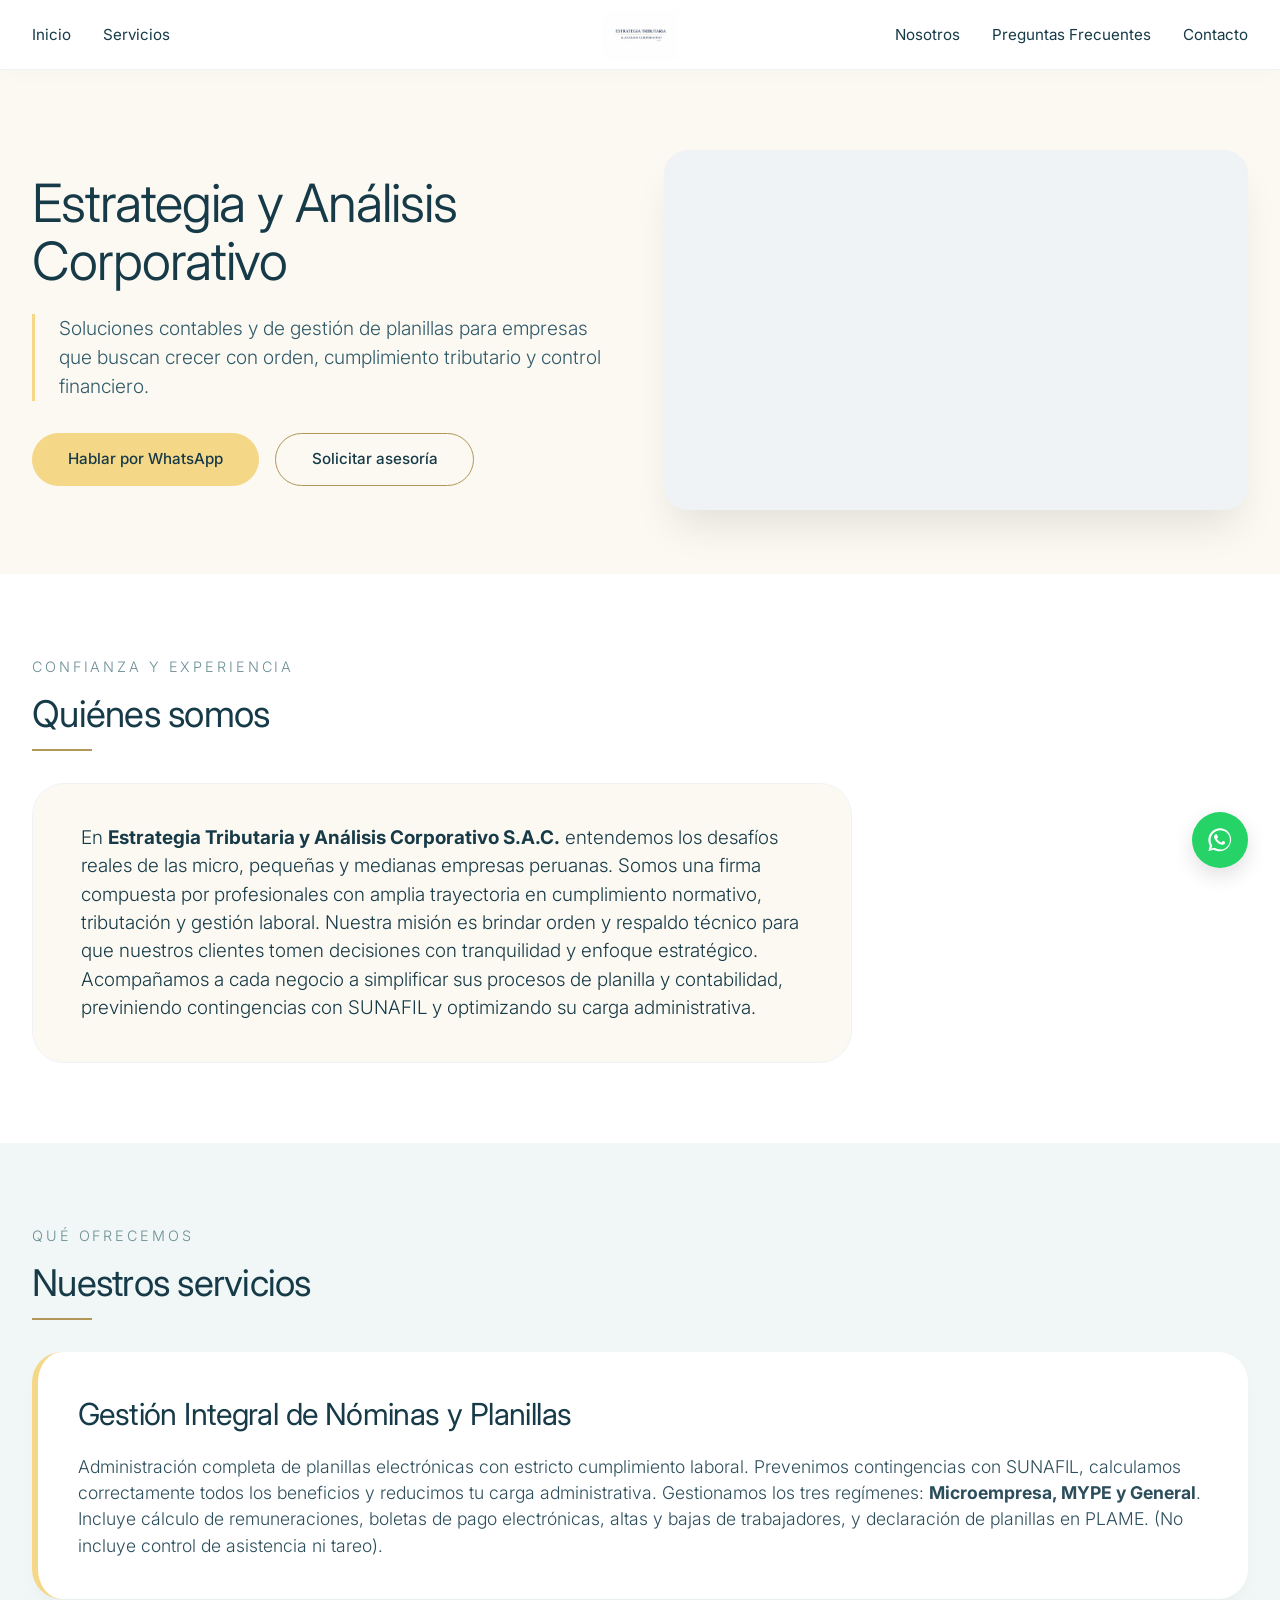
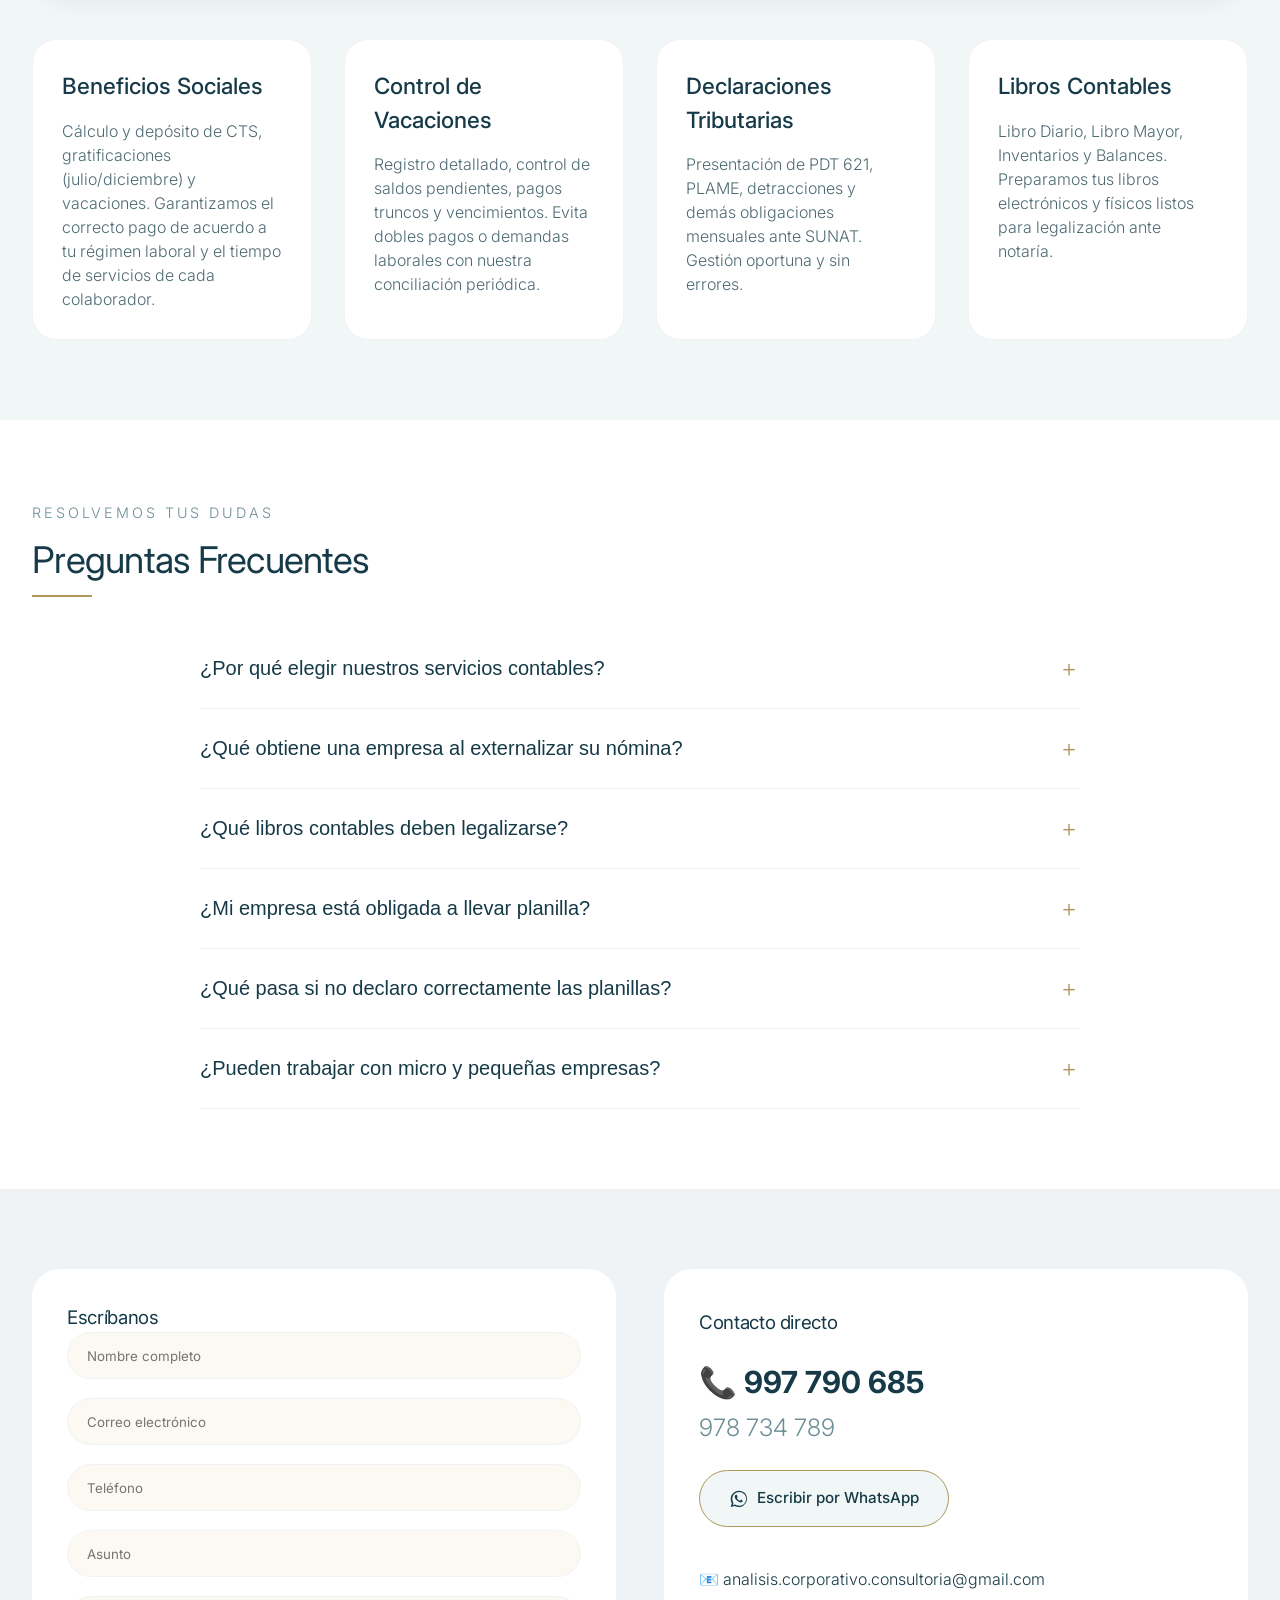
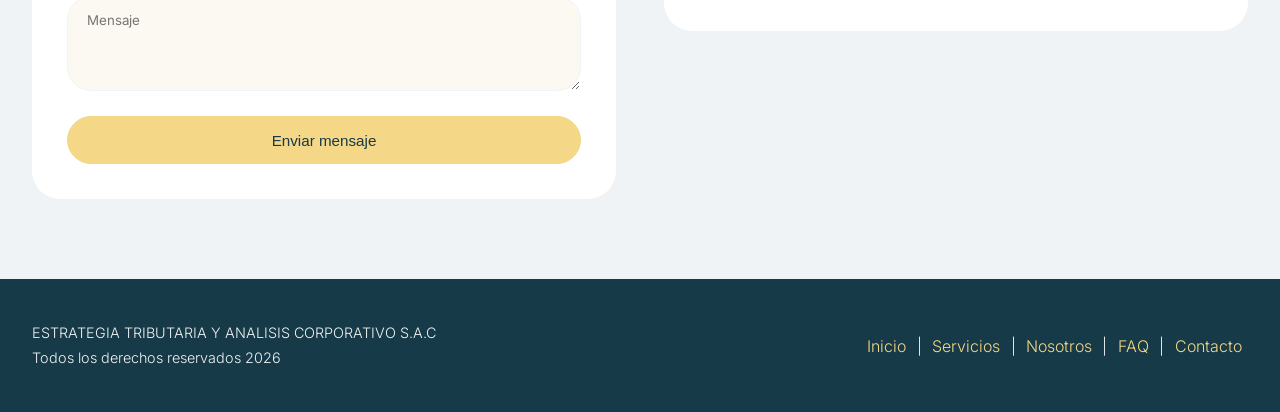
==== index.html @ e4a808f4 "Add files via upload" ====
<!DOCTYPE html>
<html lang="es">
<head>
  <meta charset="UTF-8">
  <meta name="viewport" content="width=device-width, initial-scale=1.0">
  <!-- SEO básico -->
  <title>Estrategia y Análisis Corporativo · Planillas & Asesoría contable</title>
  <meta name="description" content="Gestión de nóminas, planillas y cumplimiento tributario para micro, pequeñas y medianas empresas en Perú. Confianza y orden con respaldo técnico.">
  <meta name="keywords" content="planillas Perú, gestión de nóminas, externalización de planillas, contabilidad para mype, PLAME, SUNAFIL, asesoría tributaria">
  <!-- Fuente limpia y profesional -->
  <link rel="preconnect" href="https://fonts.googleapis.com">
  <link rel="preconnect" href="https://fonts.gstatic.com" crossorigin>
  <link href="https://fonts.googleapis.com/css2?family=Inter:opsz,wght@14..32,300..600&display=swap" rel="stylesheet">
  <!-- Estilos principales -->
  <link rel="stylesheet" href="css/styles.css">
  <!-- Favicon (generado por IA conceptual, se puede reemplazar) -->
  <link rel="icon" type="image/png" href="favicon.ico">
</head>
<body>
  <!-- BARRA STICKY con logo centrado -->
  <header class="site-header">
    <div class="container header-grid">
      <!-- izquierda: Inicio + Servicios -->
      <nav class="nav-left" aria-label="Navegación izquierda">
        <ul>
          <li><a href="#inicio" class="nav-link">Inicio</a></li>
          <li><a href="#servicios" class="nav-link">Servicios</a></li>
        </ul>
      </nav>

      <!-- LOGO centrado (enlace a inicio) -->
      <div class="logo-center">
        <a href="#inicio"><img src="assets/logo.png" alt="Estrategia y Análisis Corporativo" width="140" height="50"></a>
      </div>

      <!-- derecha: Nosotros + Preguntas + Contacto -->
      <nav class="nav-right" aria-label="Navegación derecha">
        <ul>
          <li><a href="#nosotros" class="nav-link">Nosotros</a></li>
          <li><a href="#faq" class="nav-link">Preguntas Frecuentes</a></li>
          <li><a href="#contacto" class="nav-link">Contacto</a></li>
        </ul>
      </nav>
    </div>
  </header>

  <!-- WHATSAPP FLOTANTE (inferior derecha) -->
  <a href="https://wa.me/+51997790685" class="whatsapp-float" target="_blank" rel="noopener noreferrer" aria-label="WhatsApp">
    <img src="data:image/svg+xml,%3Csvg xmlns='http://www.w3.org/2000/svg' width='28' height='28' viewBox='0 0 24 24' fill='%23ffffff'%3E%3Cpath d='M19.077 4.928C17.191 3.041 14.683 2 12.006 2c-5.5 0-9.97 4.47-9.976 9.97-.002 1.75.457 3.465 1.328 5.004L2.03 21.5l4.632-1.144c1.5.84 3.187 1.28 4.92 1.282h.004c5.5 0 9.97-4.47 9.976-9.97.002-2.66-1.03-5.166-2.917-7.05zM12.006 19.9h-.003c-1.5 0-2.97-.4-4.25-1.15l-.305-.184-2.816.697.748-2.624-.184-.31c-.81-1.33-1.237-2.86-1.235-4.42.004-4.57 3.72-8.28 8.294-8.28 2.214 0 4.296.86 5.86 2.42 1.56 1.56 2.42 3.64 2.418 5.85-.004 4.57-3.72 8.28-8.287 8.28zm4.545-6.197c-.25-.125-1.48-.73-1.71-.814-.228-.084-.394-.125-.56.125-.166.25-.646.814-.79.98-.146.167-.29.188-.54.063-.25-.125-1.054-.39-2.007-1.24-.742-.66-1.242-1.48-1.388-1.73-.146-.25-.016-.385.11-.51.112-.112.25-.292.375-.438.125-.146.167-.25.25-.417.083-.167.042-.313-.02-.438-.063-.125-.56-1.35-.77-1.85-.202-.48-.408-.41-.56-.42-.145-.01-.313-.01-.48-.01-.167 0-.438.063-.667.313-.23.25-.875.855-.875 2.085 0 1.23.896 2.418 1.022 2.585.125.167 1.76 2.68 4.257 3.68 1.5.6 2.09.48 2.47.4.42-.08 1.29-.52 1.47-1.02.18-.5.18-.93.125-1.02-.056-.09-.23-.145-.48-.27z'/%3E%3C/svg%3E" alt="WhatsApp">
  </a>

  <main>
    <!-- HERO / INICIO -->
    <section id="inicio" class="hero">
      <div class="container hero-grid">
        <div class="hero-content">
          <h1>Estrategia y Análisis Corporativo</h1>
          <p class="hero-subtitle">Soluciones contables y de gestión de planillas para empresas que buscan crecer con orden, cumplimiento tributario y control financiero.</p>
          <div class="hero-buttons">
            <a href="https://wa.me/+51997790685" class="btn btn-primary" target="_blank">Hablar por WhatsApp</a>
            <a href="#contacto" class="btn btn-outline">Solicitar asesoría</a>
          </div>
        </div>
        <div class="hero-image">
          <!-- imagen de fondo elegante vía CSS; alternativa imagen decorativa -->
          <div class="hero-bg-placeholder"></div>
        </div>
      </div>
    </section>

    <!-- QUIÉNES SOMOS (nosotros) -->
    <section id="nosotros" class="about">
      <div class="container">
        <span class="section-subtitle">Confianza y experiencia</span>
        <h2>Quiénes somos</h2>
        <div class="about-text">
          <p>En <strong>Estrategia Tributaria y Análisis Corporativo S.A.C.</strong> entendemos los desafíos reales de las micro, pequeñas y medianas empresas peruanas. Somos una firma compuesta por profesionales con amplia trayectoria en cumplimiento normativo, tributación y gestión laboral. Nuestra misión es brindar orden y respaldo técnico para que nuestros clientes tomen decisiones con tranquilidad y enfoque estratégico. Acompañamos a cada negocio a simplificar sus procesos de planilla y contabilidad, previniendo contingencias con SUNAFIL y optimizando su carga administrativa.</p>
        </div>
      </div>
    </section>

    <!-- SERVICIOS (énfasis en nóminas) -->
    <section id="servicios" class="services">
      <div class="container">
        <span class="section-subtitle">Qué ofrecemos</span>
        <h2>Nuestros servicios</h2>

        <!-- SERVICIO DESTACADO: GESTIÓN DE NÓMINAS (más espacio) -->
        <div class="service-featured">
          <h3>Gestión Integral de Nóminas y Planillas</h3>
          <p>Administración completa de planillas electrónicas con estricto cumplimiento laboral. Prevenimos contingencias con SUNAFIL, calculamos correctamente todos los beneficios y reducimos tu carga administrativa. Gestionamos los tres regímenes: <strong>Microempresa, MYPE y General</strong>. Incluye cálculo de remuneraciones, boletas de pago electrónicas, altas y bajas de trabajadores, y declaración de planillas en PLAME. (No incluye control de asistencia ni tareo).</p>
        </div>

        <!-- Tarjetas de servicios secundarios -->
        <div class="service-grid">
          <!-- Beneficios Sociales -->
          <div class="service-card">
            <h4>Beneficios Sociales</h4>
            <p>Cálculo y depósito de CTS, gratificaciones (julio/diciembre) y vacaciones. Garantizamos el correcto pago de acuerdo a tu régimen laboral y el tiempo de servicios de cada colaborador.</p>
          </div>
          <!-- Control de Vacaciones -->
          <div class="service-card">
            <h4>Control de Vacaciones</h4>
            <p>Registro detallado, control de saldos pendientes, pagos truncos y vencimientos. Evita dobles pagos o demandas laborales con nuestra conciliación periódica.</p>
          </div>
          <!-- Declaraciones Tributarias -->
          <div class="service-card">
            <h4>Declaraciones Tributarias</h4>
            <p>Presentación de PDT 621, PLAME, detracciones y demás obligaciones mensuales ante SUNAT. Gestión oportuna y sin errores.</p>
          </div>
          <!-- Libros Contables -->
          <div class="service-card">
            <h4>Libros Contables</h4>
            <p>Libro Diario, Libro Mayor, Inventarios y Balances. Preparamos tus libros electrónicos y físicos listos para legalización ante notaría.</p>
          </div>
        </div>
      </div>
    </section>

    <!-- PREGUNTAS FRECUENTES (acordeón) -->
    <section id="faq" class="faq">
      <div class="container">
        <span class="section-subtitle">Resolvemos tus dudas</span>
        <h2>Preguntas Frecuentes</h2>
        <div class="accordion">
          <!-- item 1 -->
          <div class="accordion-item">
            <button class="accordion-header">¿Por qué elegir nuestros servicios contables?</button>
            <div class="accordion-content"><p>Porque ofrecemos más que números: brindamos orden, prevención de riesgos y acompañamiento personalizado. Nuestra experiencia en régimen mype y general nos permite anticiparnos a contingencias con SUNAT y SUNAFIL.</p></div>
          </div>
          <!-- item 2 -->
          <div class="accordion-item">
            <button class="accordion-header">¿Qué obtiene una empresa al externalizar su nómina?</button>
            <div class="accordion-content"><p>Ahorro de tiempo, reducción de errores y tranquilidad laboral. Nos encargamos de los cálculos, las altas/bajas y las declaraciones, mientras tú te concentras en hacer crecer tu negocio.</p></div>
          </div>
          <!-- item 3 -->
          <div class="accordion-item">
            <button class="accordion-header">¿Qué libros contables deben legalizarse?</button>
            <div class="accordion-content"><p>Depende del régimen. En términos generales, el Libro Diario, Libro Mayor, Inventarios y Balances deben ser legalados. Nosotros asesoramos tu caso concreto y preparamos todo para la legalización.</p></div>
          </div>
          <!-- item 4 -->
          <div class="accordion-item">
            <button class="accordion-header">¿Mi empresa está obligada a llevar planilla?</button>
            <div class="accordion-content"><p>Sí, si cuentas con uno o más trabajadores en relación de dependencia. Incluso los microempresarios deben registrar a su personal en planilla electrónica (Régimen Microempresa).</p></div>
          </div>
          <!-- item 5 -->
          <div class="accordion-item">
            <button class="accordion-header">¿Qué pasa si no declaro correctamente las planillas?</button>
            <div class="accordion-content"><p>Podrías enfrentar multas de SUNAFIL, intereses moratorios y demandas laborales. Una declaración incorrecta también afecta el crédito fiscal. Nosotros aseguramos el cumplimiento exacto.</p></div>
          </div>
          <!-- item 6 -->
          <div class="accordion-item">
            <button class="accordion-header">¿Pueden trabajar con micro y pequeñas empresas?</button>
            <div class="accordion-content"><p>Por supuesto, es nuestro principal foco. Ayudamos a mypes a formalizarse sin perder tiempo, adaptando los procesos a su tamaño y presupuesto.</p></div>
          </div>
        </div>
      </div>
    </section>

    <!-- CONTACTO 2 columnas -->
    <section id="contacto" class="contact">
      <div class="container contact-grid">
        <!-- columna izquierda: formulario -->
        <div class="contact-form">
          <h3>Escríbanos</h3>
          <form action="#" method="post" id="contactForm">
            <input type="text" placeholder="Nombre completo" required>
            <input type="email" placeholder="Correo electrónico" required>
            <input type="tel" placeholder="Teléfono">
            <input type="text" placeholder="Asunto">
            <textarea rows="4" placeholder="Mensaje"></textarea>
            <button type="submit" class="btn btn-primary btn-block">Enviar mensaje</button>
          </form>
        </div>

        <!-- columna derecha: teléfonos + whatsapp -->
        <div class="contact-info">
          <h3>Contacto directo</h3>
          <p class="phone-line"><strong>📞 997 790 685</strong> <br> <span class="phone-small">978 734 789</span></p>
          <a href="https://wa.me/+51997790685" class="btn btn-whatsapp-large" target="_blank">
            <img src="data:image/svg+xml,%3Csvg xmlns='http://www.w3.org/2000/svg' width='20' height='20' viewBox='0 0 24 24' fill='%23163a47'%3E%3Cpath d='M19.077 4.928C17.191 3.041 14.683 2 12.006 2c-5.5 0-9.97 4.47-9.976 9.97-.002 1.75.457 3.465 1.328 5.004L2.03 21.5l4.632-1.144c1.5.84 3.187 1.28 4.92 1.282h.004c5.5 0 9.97-4.47 9.976-9.97.002-2.66-1.03-5.166-2.917-7.05zM12.006 19.9h-.003c-1.5 0-2.97-.4-4.25-1.15l-.305-.184-2.816.697.748-2.624-.184-.31c-.81-1.33-1.237-2.86-1.235-4.42.004-4.57 3.72-8.28 8.294-8.28 2.214 0 4.296.86 5.86 2.42 1.56 1.56 2.42 3.64 2.418 5.85-.004 4.57-3.72 8.28-8.287 8.28zm4.545-6.197c-.25-.125-1.48-.73-1.71-.814-.228-.084-.394-.125-.56.125-.166.25-.646.814-.79.98-.146.167-.29.188-.54.063-.25-.125-1.054-.39-2.007-1.24-.742-.66-1.242-1.48-1.388-1.73-.146-.25-.016-.385.11-.51.112-.112.25-.292.375-.438.125-.146.167-.25.25-.417.083-.167.042-.313-.02-.438-.063-.125-.56-1.35-.77-1.85-.202-.48-.408-.41-.56-.42-.145-.01-.313-.01-.48-.01-.167 0-.438.063-.667.313-.23.25-.875.855-.875 2.085 0 1.23.896 2.418 1.022 2.585.125.167 1.76 2.68 4.257 3.68 1.5.6 2.09.48 2.47.4.42-.08 1.29-.52 1.47-1.02.18-.5.18-.93.125-1.02-.056-.09-.23-.145-.48-.27z'/%3E%3C/svg%3E" alt="logo whatsapp">  Escribir por WhatsApp
          </a>
          <p class="mail-contact">📧 analisis.corporativo.consultoria@gmail.com</p>
        </div>
      </div>
    </section>
  </main>

  <!-- PIE DE PÁGINA -->
  <footer class="site-footer">
    <div class="container">
      <div class="footer-main">
        <div class="footer-legal">
          <p>ESTRATEGIA TRIBUTARIA Y ANALISIS CORPORATIVO S.A.C</p>
          <p>Todos los derechos reservados <span id="current-year"></span></p>
        </div>
        <div class="footer-links">
          <a href="#inicio">Inicio</a> | <a href="#servicios">Servicios</a> | <a href="#nosotros">Nosotros</a> | <a href="#faq">FAQ</a> | <a href="#contacto">Contacto</a>
        </div>
      </div>
    </div>
  </footer>

  <!-- JavaScript principal -->
  <script src="js/script.js"></script>
</body>
</html>
---- css/styles.css ----
/* ========== css/styles.css ========== */
* {
  margin: 0;
  padding: 0;
  box-sizing: border-box;
}

html {
  scroll-behavior: smooth;
  font-size: 16px;
}

body {
  font-family: "Inter", sans-serif;
  background-color: #ffffff;
  color: #163a47;
  line-height: 1.5;
  font-weight: 300;
}

/* contenedor */
.container {
  max-width: 1280px;
  margin: 0 auto;
  padding: 0 2rem;
}

/* tipografía */
h1, h2, h3 {
  font-weight: 400;
  letter-spacing: -0.02em;
}

h2 {
  font-size: 2.3rem;
  color: #163a47;
  margin-bottom: 2rem;
  position: relative;
}
h2::after {
  content: "";
  display: block;
  width: 60px;
  height: 2px;
  background: #b1975a;
  margin-top: 0.5rem;
}

.section-subtitle {
  display: inline-block;
  font-size: 0.9rem;
  text-transform: uppercase;
  letter-spacing: 0.2em;
  color: #6d8e96;
  margin-bottom: 0.5rem;
}

/* HEADER STICKY con logo centrado */
.site-header {
  position: sticky;
  top: 0;
  z-index: 100;
  background-color: #ffffff;
  box-shadow: 0 4px 20px rgba(0, 0, 0, 0.02);
  padding: 0.6rem 0;
  border-bottom: 1px solid #f0f3f5;
}

.header-grid {
  display: grid;
  grid-template-columns: 1fr auto 1fr;
  align-items: center;
  gap: 1rem;
}

.nav-left ul, .nav-right ul {
  display: flex;
  list-style: none;
  gap: 2rem;
  align-items: center;
}
.nav-right ul {
  justify-content: flex-end;
}

.nav-link {
  text-decoration: none;
  color: #163a47;
  font-weight: 400;
  font-size: 0.95rem;
  transition: color 0.2s ease, border-bottom 0.2s;
  border-bottom: 1px solid transparent;
  padding-bottom: 4px;
}
.nav-link:hover {
  color: #b1975a;
  border-bottom-color: #f5d788;
}

.logo-center a {
  display: flex;
  justify-content: center;
}
.logo-center img {
  max-height: 50px;
  width: auto;
  object-fit: contain;
}

/* botones flotantes */
.whatsapp-float {
  position: fixed;
  bottom: 2rem;
  right: 2rem;
  background-color: #25D366;
  width: 56px;
  height: 56px;
  border-radius: 50%;
  display: flex;
  align-items: center;
  justify-content: center;
  box-shadow: 0 8px 20px rgba(0, 0, 0, 0.12);
  transition: transform 0.2s, background 0.2s;
  z-index: 99;
}
.whatsapp-float:hover {
  transform: scale(1.08);
  background-color: #20b859;
}

/* botones genéricos */
.btn {
  display: inline-block;
  padding: 0.9rem 2.2rem;
  border-radius: 40px;
  text-decoration: none;
  font-weight: 500;
  font-size: 0.95rem;
  transition: all 0.25s;
  border: 1px solid transparent;
  cursor: pointer;
  background-color: transparent;
  text-align: center;
}
.btn-primary {
  background-color: #f5d788;
  color: #163a47;
  border-color: #f5d788;
}
.btn-primary:hover {
  background-color: #e8d9b9;
  border-color: #b1975a;
  color: #163a47;
  box-shadow: 0 8px 14px rgba(21, 58, 71, 0.08);
}
.btn-outline {
  border: 1px solid #b1975a;
  color: #163a47;
  background-color: transparent;
}
.btn-outline:hover {
  background-color: #fcf9f2;
  border-color: #163a47;
}
.btn-block {
  width: 100%;
}
.btn-whatsapp-large {
  background-color: #f0f7f6;
  border: 1px solid #b1975a;
  color: #163a47;
  display: inline-flex;
  align-items: center;
  justify-content: center;
  gap: 0.5rem;
  font-weight: 500;
  padding: 1rem 1.8rem;
  border-radius: 60px;
  margin: 1rem 0;
}
.btn-whatsapp-large:hover {
  background-color: #e8d9b9;
  border-color: #163a47;
}

/* HERO */
.hero {
  padding: 5rem 0 4rem;
  background: #fcf9f2;
}
.hero-grid {
  display: grid;
  grid-template-columns: 1fr 1fr;
  align-items: center;
  gap: 3rem;
}
.hero h1 {
  font-size: 3.3rem;
  line-height: 1.1;
  font-weight: 350;
  color: #163a47;
  margin-bottom: 1.5rem;
}
.hero-subtitle {
  font-size: 1.2rem;
  color: #2f5a69;
  margin-bottom: 2rem;
  font-weight: 300;
  border-left: 3px solid #f5d788;
  padding-left: 1.5rem;
}
.hero-buttons {
  display: flex;
  gap: 1rem;
  flex-wrap: wrap;
}
.hero-image .hero-bg-placeholder {
  background: #f0f3f5 url('hero-bg.jpg') center/cover no-repeat;
  width: 100%;
  height: 360px;
  border-radius: 24px;
  box-shadow: 0 25px 40px -10px rgba(0,0,0,0.1);
}

/* ABOUT */
.about {
  padding: 5rem 0;
  background: #ffffff;
}
.about-text {
  max-width: 820px;
  background: #fcf9f2;
  padding: 2.5rem 3rem;
  border-radius: 32px;
  font-size: 1.18rem;
  color: #163a47;
  border: 1px solid #f0f3f5;
}

/* SERVICES */
.services {
  background-color: #f0f7f6;
  padding: 5rem 0;
}
.service-featured {
  background: #ffffff;
  padding: 2.5rem;
  border-radius: 30px;
  margin-bottom: 2.5rem;
  border-left: 6px solid #f5d788;
  box-shadow: 0 12px 24px -12px rgba(21,58,71,0.08);
}
.service-featured h3 {
  font-size: 1.9rem;
  color: #163a47;
  margin-bottom: 1rem;
  font-weight: 400;
}
.service-featured p {
  color: #2c4e5c;
  font-size: 1.1rem;
}
.service-grid {
  display: grid;
  grid-template-columns: repeat(auto-fit, minmax(240px, 1fr));
  gap: 2rem;
  margin-top: 2rem;
}
.service-card {
  background: #ffffff;
  padding: 1.8rem;
  border-radius: 24px;
  transition: transform 0.2s, box-shadow 0.2s;
  border: 1px solid #f0f3f5;
}
.service-card:hover {
  transform: translateY(-4px);
  box-shadow: 0 20px 25px -12px rgba(177, 151, 90, 0.15);
}
.service-card h4 {
  color: #163a47;
  margin-bottom: 1rem;
  font-weight: 500;
  font-size: 1.4rem;
}
.service-card p {
  color: #4d6a73;
  font-weight: 300;
}

/* FAQ (acordeón) */
.faq {
  padding: 5rem 0;
  background: #ffffff;
}
.accordion {
  max-width: 880px;
  margin: 2rem auto 0;
}
.accordion-item {
  border-bottom: 1px solid #f0f3f5;
}
.accordion-header {
  width: 100%;
  background: none;
  border: none;
  text-align: left;
  padding: 1.5rem 0;
  font-size: 1.25rem;
  font-weight: 400;
  color: #163a47;
  cursor: pointer;
  display: flex;
  justify-content: space-between;
  align-items: center;
}
.accordion-header::after {
  content: "＋";
  font-size: 1.4rem;
  color: #b1975a;
  transition: transform 0.2s;
}
.accordion-item.active .accordion-header::after {
  content: "−";
}
.accordion-content {
  max-height: 0;
  overflow: hidden;
  transition: max-height 0.3s ease, padding 0.2s;
  background-color: #fcf9f2;
  padding: 0 1.2rem;
  border-radius: 12px;
}
.accordion-item.active .accordion-content {
  max-height: 250px; /* suficiente para párrafos */
  padding: 1rem 1.2rem;
  margin-bottom: 1rem;
}
.accordion-content p {
  color: #163a47;
}

/* CONTACTO 2 columnas */
.contact {
  padding: 5rem 0;
  background: #f0f3f5;
}
.contact-grid {
  display: grid;
  grid-template-columns: 1fr 1fr;
  gap: 3rem;
  align-items: start;
}
.contact-form {
  background: #ffffff;
  padding: 2.2rem;
  border-radius: 28px;
}
.contact-form input,
.contact-form textarea {
  width: 100%;
  padding: 0.9rem 1.2rem;
  margin-bottom: 1.2rem;
  border: 1px solid #f0f3f5;
  border-radius: 60px;
  font-family: inherit;
  background: #fcf9f2;
  transition: 0.15s;
}
.contact-form textarea {
  border-radius: 24px;
  resize: vertical;
}
.contact-form input:focus,
.contact-form textarea:focus {
  outline: none;
  border-color: #b1975a;
  background: #ffffff;
}
.contact-info {
  background: #ffffff;
  padding: 2.5rem 2.2rem;
  border-radius: 28px;
}
.phone-line {
  font-size: 1.9rem;
  font-weight: 300;
  color: #163a47;
  line-height: 1.4;
  margin: 1.5rem 0 0.5rem;
}
.phone-small {
  font-size: 1.5rem;
  color: #6d8e96;
}
.mail-contact {
  font-size: 1rem;
  color: #163a47;
  margin-top: 1.5rem;
  word-break: break-all;
}

/* FOOTER */
.site-footer {
  background: #163a47;
  color: #f0f3f5;
  padding: 2.5rem 0;
}
.footer-main {
  display: flex;
  justify-content: space-between;
  align-items: center;
  flex-wrap: wrap;
}
.footer-legal p {
  margin: 0.2rem 0;
  font-size: 0.9rem;
}
.footer-links a {
  color: #f5d788;
  text-decoration: none;
  margin: 0 0.4rem;
  transition: color 0.2s;
}
.footer-links a:hover {
  color: #ffffff;
}

/* responsive */
@media (max-width: 800px) {
  .header-grid {
    grid-template-columns: 1fr 1fr;
  }
  .logo-center {
    order: -1;
    grid-column: 1 / -1;
    margin-bottom: 0.5rem;
  }
  .nav-left ul, .nav-right ul {
    gap: 1rem;
    justify-content: center;
  }
  .hero-grid {
    grid-template-columns: 1fr;
  }
  .contact-grid {
    grid-template-columns: 1fr;
  }
  .footer-main {
    flex-direction: column;
    gap: 1rem;
    text-align: center;
  }
}
@media (max-width: 480px) {
  h2 { font-size: 2rem; }
  .hero h1 { font-size: 2.5rem; }
}
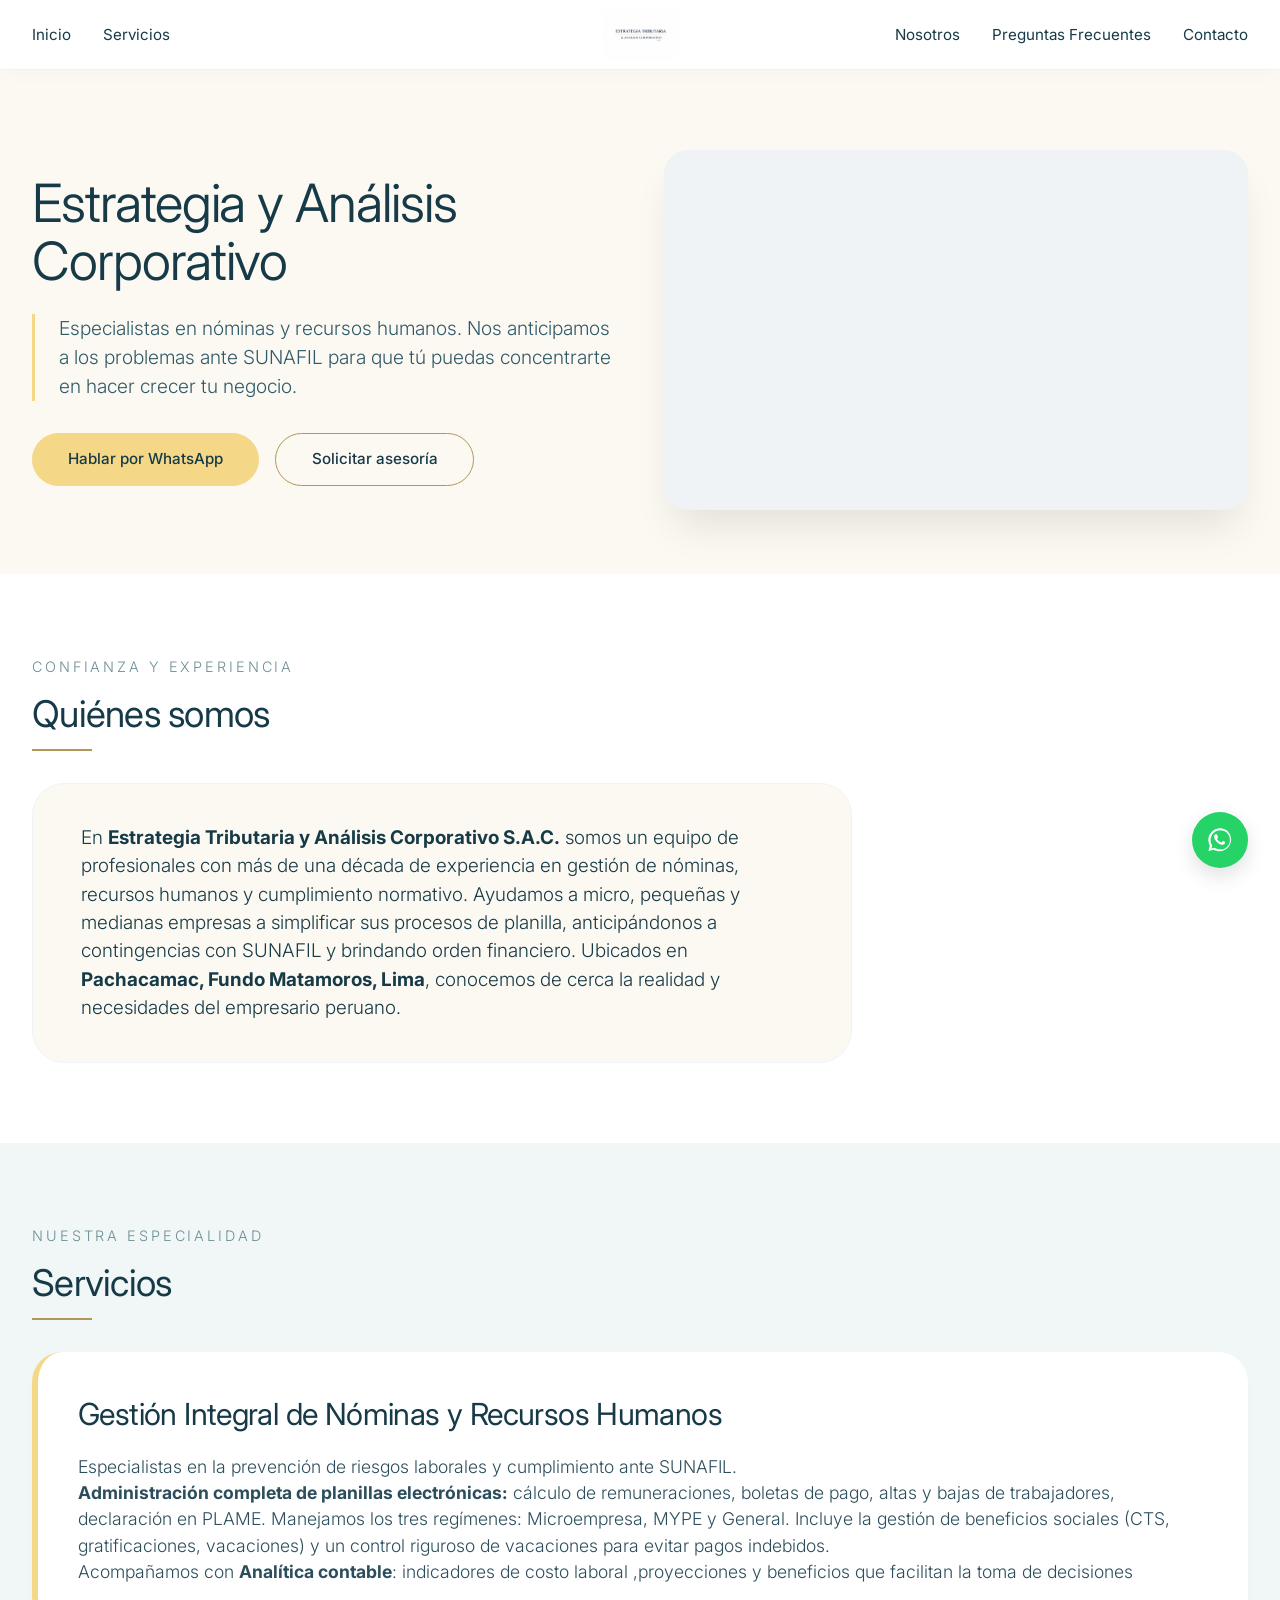
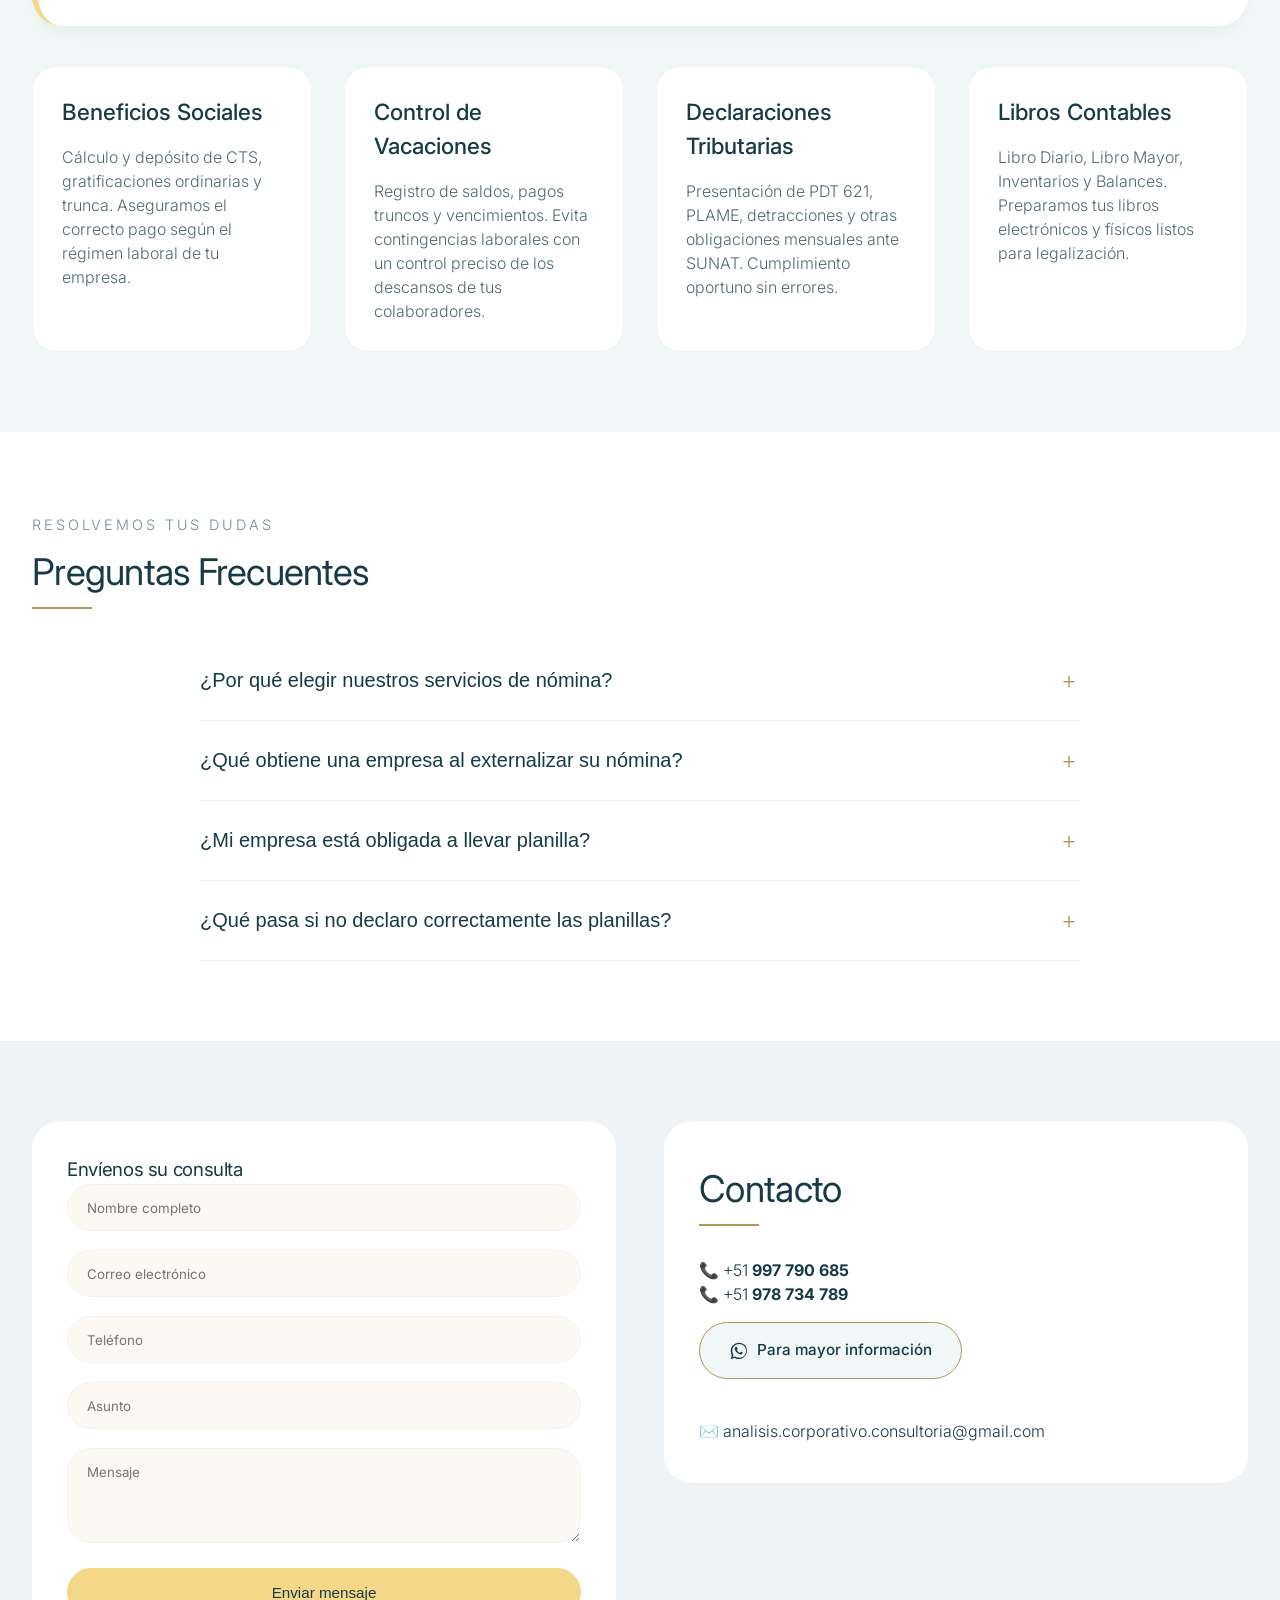
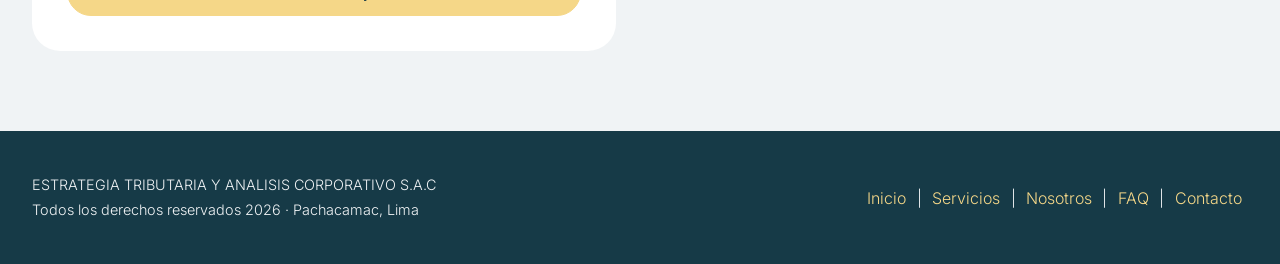
==== commit 925cc2a4: "Update index.html" ====
--- a/index.html
+++ b/index.html
@@ -3,24 +3,21 @@
 <head>
   <meta charset="UTF-8">
   <meta name="viewport" content="width=device-width, initial-scale=1.0">
-  <!-- SEO básico -->
-  <title>Estrategia y Análisis Corporativo · Planillas & Asesoría contable</title>
-  <meta name="description" content="Gestión de nóminas, planillas y cumplimiento tributario para micro, pequeñas y medianas empresas en Perú. Confianza y orden con respaldo técnico.">
-  <meta name="keywords" content="planillas Perú, gestión de nóminas, externalización de planillas, contabilidad para mype, PLAME, SUNAFIL, asesoría tributaria">
-  <!-- Fuente limpia y profesional -->
+  <title>Estrategia y Análisis Corporativo · Nóminas & RRHH</title>
+  <meta name="description" content="Especialistas en gestión de nóminas, planillas y recursos humanos. Anticipamos contingencias ante SUNAFIL. Ubicados en Pachacamac, Lima.">
+  <meta name="keywords" content="planillas Perú, gestión de nóminas, externalización de planillas, SUNAFIL, asesoría en RRHH, analítica contable">
+  <!-- Fuente profesional Inter -->
   <link rel="preconnect" href="https://fonts.googleapis.com">
   <link rel="preconnect" href="https://fonts.gstatic.com" crossorigin>
   <link href="https://fonts.googleapis.com/css2?family=Inter:opsz,wght@14..32,300..600&display=swap" rel="stylesheet">
-  <!-- Estilos principales -->
+  <!-- Estilos -->
   <link rel="stylesheet" href="css/styles.css">
-  <!-- Favicon (generado por IA conceptual, se puede reemplazar) -->
   <link rel="icon" type="image/png" href="favicon.ico">
 </head>
 <body>
-  <!-- BARRA STICKY con logo centrado -->
+  <!-- HEADER STICKY con logo centrado y mayor contraste -->
   <header class="site-header">
     <div class="container header-grid">
-      <!-- izquierda: Inicio + Servicios -->
       <nav class="nav-left" aria-label="Navegación izquierda">
         <ul>
           <li><a href="#inicio" class="nav-link">Inicio</a></li>
@@ -28,12 +25,11 @@
         </ul>
       </nav>
 
-      <!-- LOGO centrado (enlace a inicio) -->
+      <!-- LOGO con fondo suave para destacar -->
       <div class="logo-center">
-        <a href="#inicio"><img src="assets/logo.png" alt="Estrategia y Análisis Corporativo" width="140" height="50"></a>
+        <a href="#inicio"><img src="assets/logo.png" alt="Estrategia y Análisis Corporativo" class="logo-img"></a>
       </div>
 
-      <!-- derecha: Nosotros + Preguntas + Contacto -->
       <nav class="nav-right" aria-label="Navegación derecha">
         <ul>
           <li><a href="#nosotros" class="nav-link">Nosotros</a></li>
@@ -44,7 +40,7 @@
     </div>
   </header>
 
-  <!-- WHATSAPP FLOTANTE (inferior derecha) -->
+  <!-- WHATSAPP FLOTANTE -->
   <a href="https://wa.me/+51997790685" class="whatsapp-float" target="_blank" rel="noopener noreferrer" aria-label="WhatsApp">
     <img src="data:image/svg+xml,%3Csvg xmlns='http://www.w3.org/2000/svg' width='28' height='28' viewBox='0 0 24 24' fill='%23ffffff'%3E%3Cpath d='M19.077 4.928C17.191 3.041 14.683 2 12.006 2c-5.5 0-9.97 4.47-9.976 9.97-.002 1.75.457 3.465 1.328 5.004L2.03 21.5l4.632-1.144c1.5.84 3.187 1.28 4.92 1.282h.004c5.5 0 9.97-4.47 9.976-9.97.002-2.66-1.03-5.166-2.917-7.05zM12.006 19.9h-.003c-1.5 0-2.97-.4-4.25-1.15l-.305-.184-2.816.697.748-2.624-.184-.31c-.81-1.33-1.237-2.86-1.235-4.42.004-4.57 3.72-8.28 8.294-8.28 2.214 0 4.296.86 5.86 2.42 1.56 1.56 2.42 3.64 2.418 5.85-.004 4.57-3.72 8.28-8.287 8.28zm4.545-6.197c-.25-.125-1.48-.73-1.71-.814-.228-.084-.394-.125-.56.125-.166.25-.646.814-.79.98-.146.167-.29.188-.54.063-.25-.125-1.054-.39-2.007-1.24-.742-.66-1.242-1.48-1.388-1.73-.146-.25-.016-.385.11-.51.112-.112.25-.292.375-.438.125-.146.167-.25.25-.417.083-.167.042-.313-.02-.438-.063-.125-.56-1.35-.77-1.85-.202-.48-.408-.41-.56-.42-.145-.01-.313-.01-.48-.01-.167 0-.438.063-.667.313-.23.25-.875.855-.875 2.085 0 1.23.896 2.418 1.022 2.585.125.167 1.76 2.68 4.257 3.68 1.5.6 2.09.48 2.47.4.42-.08 1.29-.52 1.47-1.02.18-.5.18-.93.125-1.02-.056-.09-.23-.145-.48-.27z'/%3E%3C/svg%3E" alt="WhatsApp">
   </a>
@@ -55,14 +51,13 @@
       <div class="container hero-grid">
         <div class="hero-content">
           <h1>Estrategia y Análisis Corporativo</h1>
-          <p class="hero-subtitle">Soluciones contables y de gestión de planillas para empresas que buscan crecer con orden, cumplimiento tributario y control financiero.</p>
+          <p class="hero-subtitle">Especialistas en nóminas y recursos humanos. Nos anticipamos a los problemas ante SUNAFIL para que tú puedas concentrarte en hacer crecer tu negocio.</p>
           <div class="hero-buttons">
             <a href="https://wa.me/+51997790685" class="btn btn-primary" target="_blank">Hablar por WhatsApp</a>
             <a href="#contacto" class="btn btn-outline">Solicitar asesoría</a>
           </div>
         </div>
         <div class="hero-image">
-          <!-- imagen de fondo elegante vía CSS; alternativa imagen decorativa -->
           <div class="hero-bg-placeholder"></div>
         </div>
       </div>
@@ -74,44 +69,45 @@
         <span class="section-subtitle">Confianza y experiencia</span>
         <h2>Quiénes somos</h2>
         <div class="about-text">
-          <p>En <strong>Estrategia Tributaria y Análisis Corporativo S.A.C.</strong> entendemos los desafíos reales de las micro, pequeñas y medianas empresas peruanas. Somos una firma compuesta por profesionales con amplia trayectoria en cumplimiento normativo, tributación y gestión laboral. Nuestra misión es brindar orden y respaldo técnico para que nuestros clientes tomen decisiones con tranquilidad y enfoque estratégico. Acompañamos a cada negocio a simplificar sus procesos de planilla y contabilidad, previniendo contingencias con SUNAFIL y optimizando su carga administrativa.</p>
+          <p>En <strong>Estrategia Tributaria y Análisis Corporativo S.A.C.</strong> somos un equipo de profesionales con más de una década de experiencia en gestión de nóminas, recursos humanos y cumplimiento normativo. Ayudamos a micro, pequeñas y medianas empresas a simplificar sus procesos de planilla, anticipándonos a contingencias con SUNAFIL y brindando orden financiero. Ubicados en <strong>Pachacamac, Fundo Matamoros, Lima</strong>, conocemos de cerca la realidad y necesidades del empresario peruano.</p>
         </div>
       </div>
     </section>
 
-    <!-- SERVICIOS (énfasis en nóminas) -->
+    <!-- SERVICIOS: Nóminas como eje principal, con analítica contable sutil -->
     <section id="servicios" class="services">
       <div class="container">
-        <span class="section-subtitle">Qué ofrecemos</span>
-        <h2>Nuestros servicios</h2>
+        <span class="section-subtitle">Nuestra especialidad</span>
+        <h2>Servicios</h2>
 
-        <!-- SERVICIO DESTACADO: GESTIÓN DE NÓMINAS (más espacio) -->
+        <!-- SERVICIO DESTACADO: GESTIÓN DE NÓMINAS Y RRHH (mayor protagonismo pero sin aplastar) -->
         <div class="service-featured">
-          <h3>Gestión Integral de Nóminas y Planillas</h3>
-          <p>Administración completa de planillas electrónicas con estricto cumplimiento laboral. Prevenimos contingencias con SUNAFIL, calculamos correctamente todos los beneficios y reducimos tu carga administrativa. Gestionamos los tres regímenes: <strong>Microempresa, MYPE y General</strong>. Incluye cálculo de remuneraciones, boletas de pago electrónicas, altas y bajas de trabajadores, y declaración de planillas en PLAME. (No incluye control de asistencia ni tareo).</p>
+          <h3>Gestión Integral de Nóminas y Recursos Humanos</h3>
+          <p class="featured-tagline">Especialistas en la prevención de riesgos laborales y cumplimiento ante SUNAFIL.</p>
+          <div class="featured-content">
+            <p><strong>Administración completa de planillas electrónicas:</strong> cálculo de remuneraciones, boletas de pago, altas y bajas de trabajadores, declaración en PLAME. Manejamos los tres regímenes: Microempresa, MYPE y General. Incluye la gestión de beneficios sociales (CTS, gratificaciones, vacaciones) y un control riguroso de vacaciones para evitar pagos indebidos. 
+                <!--<em>No incluye control de asistencia ni tareo.</em></p>-->
+            <p class="subtle-analytics"><span class="dot"></span> Acompañamos con <strong>Analítica contable</strong>: indicadores de costo laboral ,proyecciones y beneficios que facilitan la toma de decisiones</p>
+          </div>
         </div>
 
-        <!-- Tarjetas de servicios secundarios -->
+        <!-- OTROS SERVICIOS (en tarjetas limpias, sin iconos) -->
         <div class="service-grid">
-          <!-- Beneficios Sociales -->
           <div class="service-card">
             <h4>Beneficios Sociales</h4>
-            <p>Cálculo y depósito de CTS, gratificaciones (julio/diciembre) y vacaciones. Garantizamos el correcto pago de acuerdo a tu régimen laboral y el tiempo de servicios de cada colaborador.</p>
+            <p>Cálculo y depósito de CTS, gratificaciones ordinarias y trunca. Aseguramos el correcto pago según el régimen laboral de tu empresa.</p>
           </div>
-          <!-- Control de Vacaciones -->
           <div class="service-card">
             <h4>Control de Vacaciones</h4>
-            <p>Registro detallado, control de saldos pendientes, pagos truncos y vencimientos. Evita dobles pagos o demandas laborales con nuestra conciliación periódica.</p>
+            <p>Registro de saldos, pagos truncos y vencimientos. Evita contingencias laborales con un control preciso de los descansos de tus colaboradores.</p>
           </div>
-          <!-- Declaraciones Tributarias -->
           <div class="service-card">
             <h4>Declaraciones Tributarias</h4>
-            <p>Presentación de PDT 621, PLAME, detracciones y demás obligaciones mensuales ante SUNAT. Gestión oportuna y sin errores.</p>
+            <p>Presentación de PDT 621, PLAME, detracciones y otras obligaciones mensuales ante SUNAT. Cumplimiento oportuno sin errores.</p>
           </div>
-          <!-- Libros Contables -->
           <div class="service-card">
             <h4>Libros Contables</h4>
-            <p>Libro Diario, Libro Mayor, Inventarios y Balances. Preparamos tus libros electrónicos y físicos listos para legalización ante notaría.</p>
+            <p>Libro Diario, Libro Mayor, Inventarios y Balances. Preparamos tus libros electrónicos y físicos listos para legalización.</p>
           </div>
         </div>
       </div>
@@ -123,46 +119,37 @@
         <span class="section-subtitle">Resolvemos tus dudas</span>
         <h2>Preguntas Frecuentes</h2>
         <div class="accordion">
-          <!-- item 1 -->
+          <!-- Preguntas con foco en realidad local -->
           <div class="accordion-item">
-            <button class="accordion-header">¿Por qué elegir nuestros servicios contables?</button>
-            <div class="accordion-content"><p>Porque ofrecemos más que números: brindamos orden, prevención de riesgos y acompañamiento personalizado. Nuestra experiencia en régimen mype y general nos permite anticiparnos a contingencias con SUNAT y SUNAFIL.</p></div>
+            <button class="accordion-header">¿Por qué elegir nuestros servicios de nómina?</button>
+            <div class="accordion-content"><p>Porque nos anticipamos a problemas con SUNAFIL. Nuestro enfoque preventivo y conocimiento de la normativa peruana minimiza riesgos de multas y demandas laborales. Además, te liberamos de la carga administrativa para que te enfoques en tu negocio.</p></div>
           </div>
-          <!-- item 2 -->
           <div class="accordion-item">
             <button class="accordion-header">¿Qué obtiene una empresa al externalizar su nómina?</button>
-            <div class="accordion-content"><p>Ahorro de tiempo, reducción de errores y tranquilidad laboral. Nos encargamos de los cálculos, las altas/bajas y las declaraciones, mientras tú te concentras en hacer crecer tu negocio.</p></div>
+            <div class="accordion-content"><p>Ahorro de tiempo, reducción de errores y tranquilidad laboral. Nos encargamos de los cálculos, las altas/bajas y las declaraciones, mientras tú te concentras en hacer crecer tu negocio. Adicionalmente, obtienes reportes de analítica contable que te ayudan a proyectar costos.</p></div>
           </div>
-          <!-- item 3 -->
-          <div class="accordion-item">
+          <!--<div class="accordion-item">
             <button class="accordion-header">¿Qué libros contables deben legalizarse?</button>
             <div class="accordion-content"><p>Depende del régimen. En términos generales, el Libro Diario, Libro Mayor, Inventarios y Balances deben ser legalados. Nosotros asesoramos tu caso concreto y preparamos todo para la legalización.</p></div>
-          </div>
-          <!-- item 4 -->
+          </div>-->
           <div class="accordion-item">
             <button class="accordion-header">¿Mi empresa está obligada a llevar planilla?</button>
-            <div class="accordion-content"><p>Sí, si cuentas con uno o más trabajadores en relación de dependencia. Incluso los microempresarios deben registrar a su personal en planilla electrónica (Régimen Microempresa).</p></div>
+            <div class="accordion-content"><p>Sí, si cuentas con uno o más trabajadores en relación de dependencia. Incluso los microempresarios deben registrar a su personal en planilla electrónica (Régimen Microempresa). Nosotros te ayudamos a cumplir sin complicaciones.</p></div>
           </div>
-          <!-- item 5 -->
           <div class="accordion-item">
             <button class="accordion-header">¿Qué pasa si no declaro correctamente las planillas?</button>
-            <div class="accordion-content"><p>Podrías enfrentar multas de SUNAFIL, intereses moratorios y demandas laborales. Una declaración incorrecta también afecta el crédito fiscal. Nosotros aseguramos el cumplimiento exacto.</p></div>
-          </div>
-          <!-- item 6 -->
-          <div class="accordion-item">
-            <button class="accordion-header">¿Pueden trabajar con micro y pequeñas empresas?</button>
-            <div class="accordion-content"><p>Por supuesto, es nuestro principal foco. Ayudamos a mypes a formalizarse sin perder tiempo, adaptando los procesos a su tamaño y presupuesto.</p></div>
+            <div class="accordion-content"><p>Podrías enfrentar multas de SUNAFIL, intereses moratorios y demandas laborales. Una declaración incorrecta también afecta el crédito fiscal. Nosotros aseguramos el cumplimiento exacto y te mantenemos al día.</p></div>
           </div>
         </div>
       </div>
     </section>
 
-    <!-- CONTACTO 2 columnas -->
+    <!-- CONTACTO (2 columnas, con mayor presencia visual y ubicación) -->
     <section id="contacto" class="contact">
       <div class="container contact-grid">
         <!-- columna izquierda: formulario -->
         <div class="contact-form">
-          <h3>Escríbanos</h3>
+          <h3>Envíenos su consulta</h3>
           <form action="#" method="post" id="contactForm">
             <input type="text" placeholder="Nombre completo" required>
             <input type="email" placeholder="Correo electrónico" required>
@@ -173,26 +160,32 @@
           </form>
         </div>
 
-        <!-- columna derecha: teléfonos + whatsapp -->
+        <!-- columna derecha: contacto mejorado con íconos tipográficos y dirección -->
         <div class="contact-info">
-          <h3>Contacto directo</h3>
-          <p class="phone-line"><strong>📞 997 790 685</strong> <br> <span class="phone-small">978 734 789</span></p>
-          <a href="https://wa.me/+51997790685" class="btn btn-whatsapp-large" target="_blank">
-            <img src="data:image/svg+xml,%3Csvg xmlns='http://www.w3.org/2000/svg' width='20' height='20' viewBox='0 0 24 24' fill='%23163a47'%3E%3Cpath d='M19.077 4.928C17.191 3.041 14.683 2 12.006 2c-5.5 0-9.97 4.47-9.976 9.97-.002 1.75.457 3.465 1.328 5.004L2.03 21.5l4.632-1.144c1.5.84 3.187 1.28 4.92 1.282h.004c5.5 0 9.97-4.47 9.976-9.97.002-2.66-1.03-5.166-2.917-7.05zM12.006 19.9h-.003c-1.5 0-2.97-.4-4.25-1.15l-.305-.184-2.816.697.748-2.624-.184-.31c-.81-1.33-1.237-2.86-1.235-4.42.004-4.57 3.72-8.28 8.294-8.28 2.214 0 4.296.86 5.86 2.42 1.56 1.56 2.42 3.64 2.418 5.85-.004 4.57-3.72 8.28-8.287 8.28zm4.545-6.197c-.25-.125-1.48-.73-1.71-.814-.228-.084-.394-.125-.56.125-.166.25-.646.814-.79.98-.146.167-.29.188-.54.063-.25-.125-1.054-.39-2.007-1.24-.742-.66-1.242-1.48-1.388-1.73-.146-.25-.016-.385.11-.51.112-.112.25-.292.375-.438.125-.146.167-.25.25-.417.083-.167.042-.313-.02-.438-.063-.125-.56-1.35-.77-1.85-.202-.48-.408-.41-.56-.42-.145-.01-.313-.01-.48-.01-.167 0-.438.063-.667.313-.23.25-.875.855-.875 2.085 0 1.23.896 2.418 1.022 2.585.125.167 1.76 2.68 4.257 3.68 1.5.6 2.09.48 2.47.4.42-.08 1.29-.52 1.47-1.02.18-.5.18-.93.125-1.02-.056-.09-.23-.145-.48-.27z'/%3E%3C/svg%3E" alt="logo whatsapp">  Escribir por WhatsApp
+          <h2>Contacto</h2>          
+          <div class="contact-phones">
+            <p class="phone-second"><span class="contact-icon">📞 +51</span> <strong>997 790 685</strong></p>
+            <p class="phone-second"><span class="contact-icon">📞 +51</span> <strong>978 734 789</strong></p>
+          </div>
+
+          <a href="https://wa.me/+51997790685" class="btn btn-whatsapp-large" target="ghf">
+            <img src="data:image/svg+xml,%3Csvg xmlns='http://www.w3.org/2000/svg' width='20' height='20' viewBox='0 0 24 24' fill='%23163a47'%3E%3Cpath d='M19.077 4.928C17.191 3.041 14.683 2 12.006 2c-5.5 0-9.97 4.47-9.976 9.97-.002 1.75.457 3.465 1.328 5.004L2.03 21.5l4.632-1.144c1.5.84 3.187 1.28 4.92 1.282h.004c5.5 0 9.97-4.47 9.976-9.97.002-2.66-1.03-5.166-2.917-7.05zM12.006 19.9h-.003c-1.5 0-2.97-.4-4.25-1.15l-.305-.184-2.816.697.748-2.624-.184-.31c-.81-1.33-1.237-2.86-1.235-4.42.004-4.57 3.72-8.28 8.294-8.28 2.214 0 4.296.86 5.86 2.42 1.56 1.56 2.42 3.64 2.418 5.85-.004 4.57-3.72 8.28-8.287 8.28zm4.545-6.197c-.25-.125-1.48-.73-1.71-.814-.228-.084-.394-.125-.56.125-.166.25-.646.814-.79.98-.146.167-.29.188-.54.063-.25-.125-1.054-.39-2.007-1.24-.742-.66-1.242-1.48-1.388-1.73-.146-.25-.016-.385.11-.51.112-.112.25-.292.375-.438.125-.146.167-.25.25-.417.083-.167.042-.313-.02-.438-.063-.125-.56-1.35-.77-1.85-.202-.48-.408-.41-.56-.42-.145-.01-.313-.01-.48-.01-.167 0-.438.063-.667.313-.23.25-.875.855-.875 2.085 0 1.23.896 2.418 1.022 2.585.125.167 1.76 2.68 4.257 3.68 1.5.6 2.09.48 2.47.4.42-.08 1.29-.52 1.47-1.02.18-.5.18-.93.125-1.02-.056-.09-.23-.145-.48-.27z'/%3E%3C/svg%3E" alt="logo whatsapp">  
+            Para mayor información
           </a>
-          <p class="mail-contact">📧 analisis.corporativo.consultoria@gmail.com</p>
+          
+          <p class="mail-contact"><span class="contact-icon">✉️</span> analisis.corporativo.consultoria@gmail.com</p>
         </div>
       </div>
     </section>
   </main>
 
-  <!-- PIE DE PÁGINA -->
+  <!-- FOOTER -->
   <footer class="site-footer">
     <div class="container">
       <div class="footer-main">
         <div class="footer-legal">
           <p>ESTRATEGIA TRIBUTARIA Y ANALISIS CORPORATIVO S.A.C</p>
-          <p>Todos los derechos reservados <span id="current-year"></span></p>
+          <p>Todos los derechos reservados <span id="current-year"></span> · Pachacamac, Lima</p>
         </div>
         <div class="footer-links">
           <a href="#inicio">Inicio</a> | <a href="#servicios">Servicios</a> | <a href="#nosotros">Nosotros</a> | <a href="#faq">FAQ</a> | <a href="#contacto">Contacto</a>
@@ -201,7 +194,6 @@
     </div>
   </footer>
 
-  <!-- JavaScript principal -->
   <script src="js/script.js"></script>
 </body>
-</html>+</html>
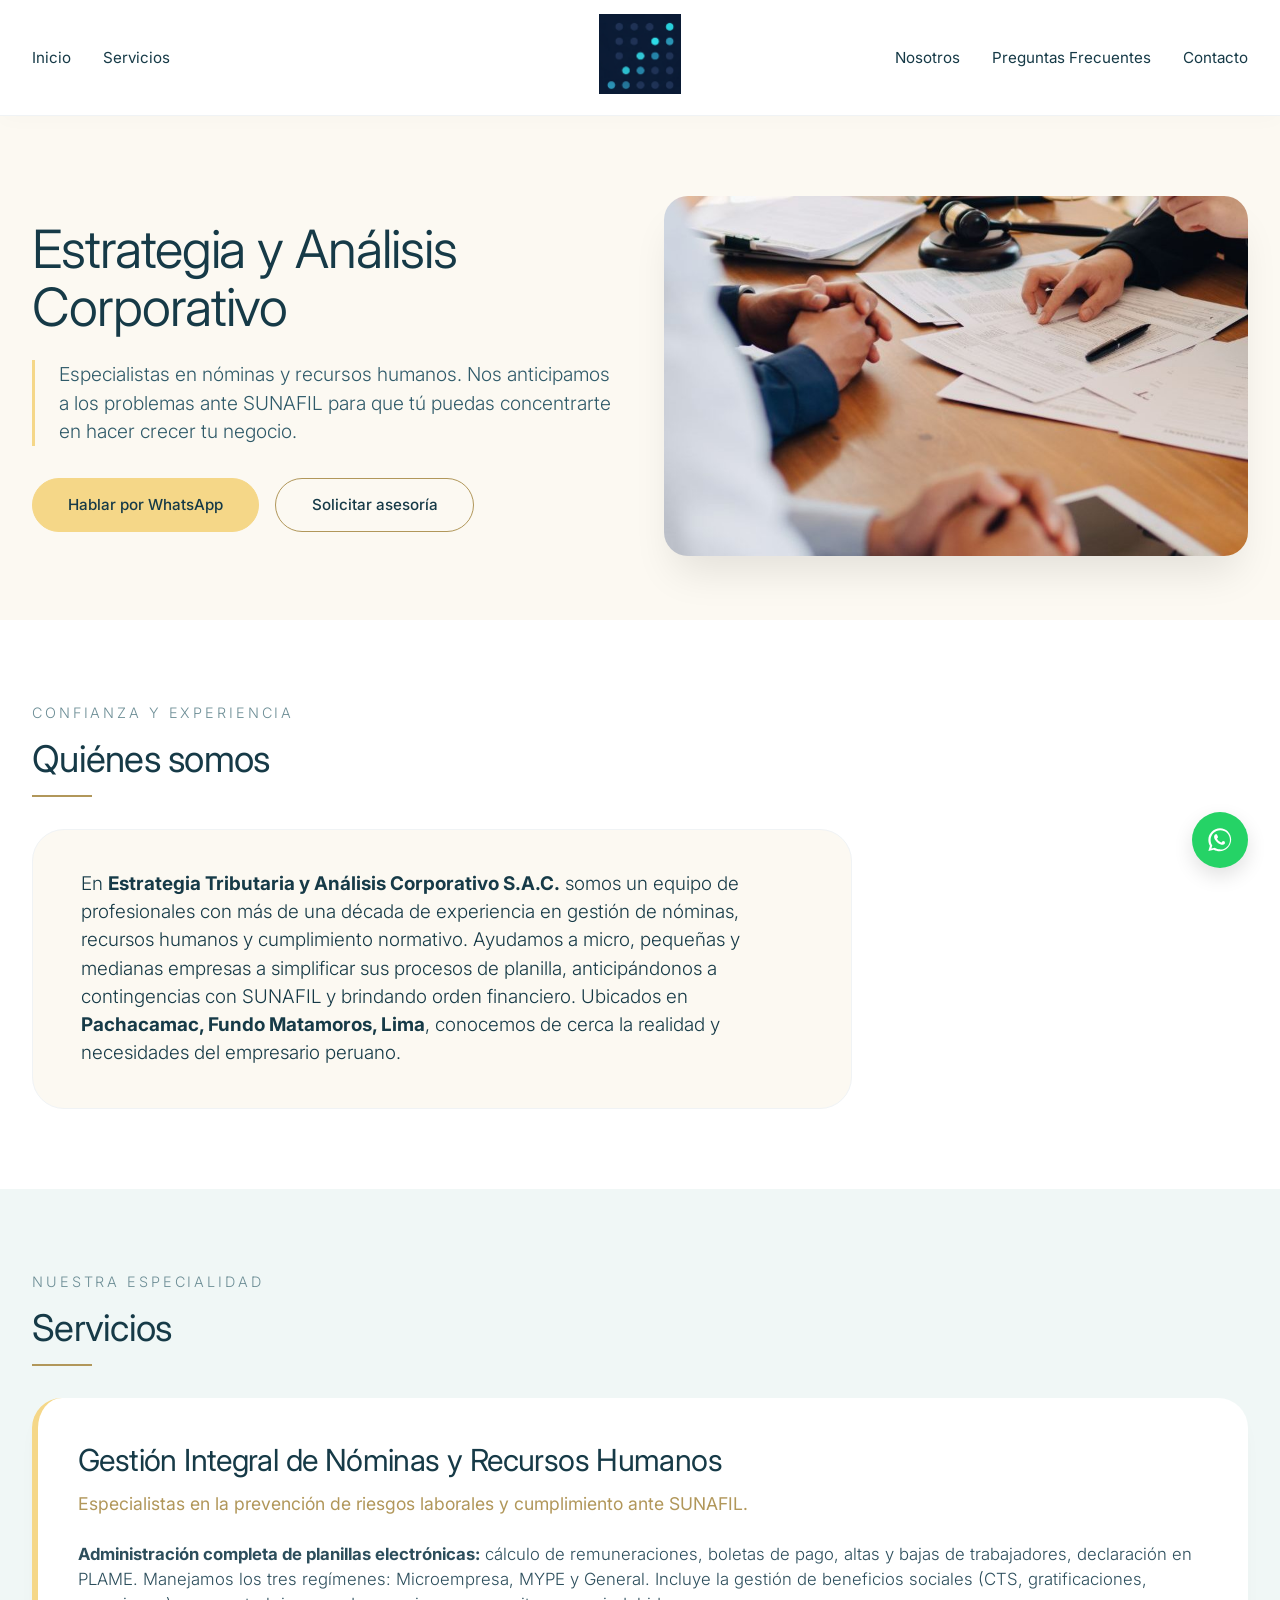
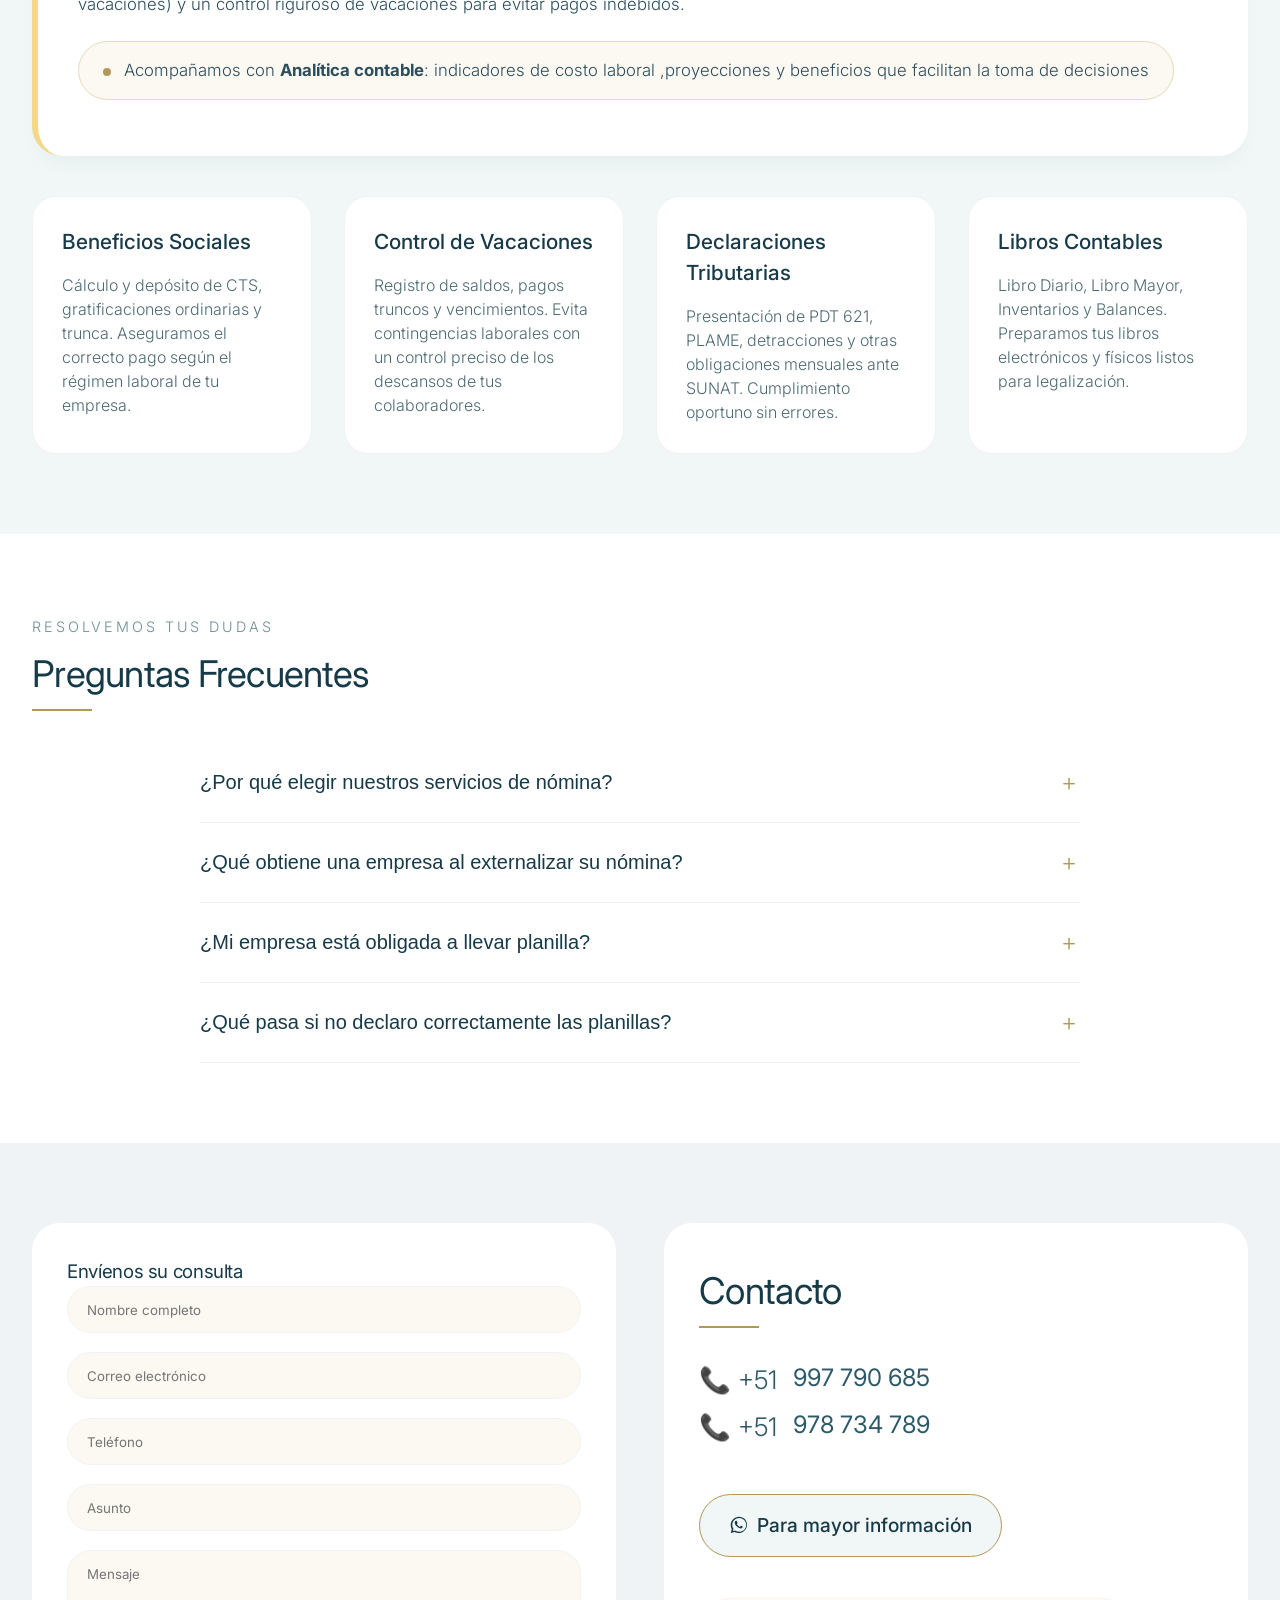
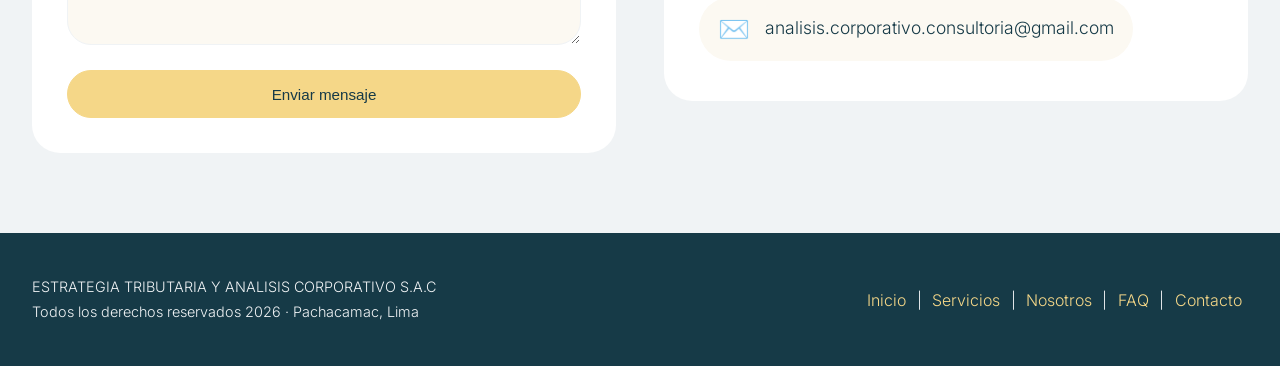
==== commit 5855cbd4: "Add files via upload" ====
--- a/index.html
+++ b/index.html
@@ -196,4 +196,4 @@
 
   <script src="js/script.js"></script>
 </body>
-</html>
+</html>
--- a/css/styles.css
+++ b/css/styles.css
@@ -18,7 +18,6 @@
   font-weight: 300;
 }
 
-/* contenedor */
 .container {
   max-width: 1280px;
   margin: 0 auto;
@@ -55,7 +54,7 @@
   margin-bottom: 0.5rem;
 }
 
-/* HEADER STICKY con logo centrado */
+/* HEADER con logo mejor contrastado */
 .site-header {
   position: sticky;
   top: 0;
@@ -97,17 +96,19 @@
   border-bottom-color: #f5d788;
 }
 
-.logo-center a {
+.logo-center {
   display: flex;
   justify-content: center;
-}
-.logo-center img {
-  max-height: 50px;
+  padding: 0.3rem 1.2rem;
+  border-radius: 60px;
+}
+.logo-img {
+  max-height: 80px;
   width: auto;
   object-fit: contain;
 }
 
-/* botones flotantes */
+/* whatsapp flotante */
 .whatsapp-float {
   position: fixed;
   bottom: 2rem;
@@ -128,7 +129,7 @@
   background-color: #20b859;
 }
 
-/* botones genéricos */
+/* botones */
 .btn {
   display: inline-block;
   padding: 0.9rem 2.2rem;
@@ -177,10 +178,15 @@
   padding: 1rem 1.8rem;
   border-radius: 60px;
   margin: 1rem 0;
+  font-size: 1.2rem;
 }
 .btn-whatsapp-large:hover {
   background-color: #e8d9b9;
   border-color: #163a47;
+}
+.whatsapp-icon {
+  font-size: 1.5rem;
+  line-height: 1;
 }
 
 /* HERO */
@@ -215,7 +221,7 @@
   flex-wrap: wrap;
 }
 .hero-image .hero-bg-placeholder {
-  background: #f0f3f5 url('hero-bg.jpg') center/cover no-repeat;
+  background: #f0f3f5 url('../assets/hero-bg.jpg') center/cover no-repeat;
   width: 100%;
   height: 360px;
   border-radius: 24px;
@@ -253,16 +259,41 @@
 .service-featured h3 {
   font-size: 1.9rem;
   color: #163a47;
+  margin-bottom: 0.5rem;
+  font-weight: 400;
+}
+.featured-tagline {
+  font-size: 1.1rem;
+  color: #b1975a;
+  margin-bottom: 1.5rem;
+  font-weight: 400;
+}
+.featured-content p {
+  color: #2c4e5c;
+  font-size: 1.05rem;
   margin-bottom: 1rem;
-  font-weight: 400;
-}
-.service-featured p {
-  color: #2c4e5c;
-  font-size: 1.1rem;
+}
+.subtle-analytics {
+  background-color: #fcf9f2;
+  padding: 1rem 1.5rem;
+  border-radius: 60px;
+  color: #163a47;
+  font-size: 0.98rem;
+  display: inline-block;
+  border: 1px solid #e8d9b9;
+  margin-top: 0.5rem;
+}
+.dot {
+  display: inline-block;
+  width: 8px;
+  height: 8px;
+  background-color: #b1975a;
+  border-radius: 50%;
+  margin-right: 8px;
 }
 .service-grid {
   display: grid;
-  grid-template-columns: repeat(auto-fit, minmax(240px, 1fr));
+  grid-template-columns: repeat(auto-fit, minmax(220px, 1fr));
   gap: 2rem;
   margin-top: 2rem;
 }
@@ -281,14 +312,14 @@
   color: #163a47;
   margin-bottom: 1rem;
   font-weight: 500;
-  font-size: 1.4rem;
+  font-size: 1.3rem;
 }
 .service-card p {
   color: #4d6a73;
   font-weight: 300;
 }
 
-/* FAQ (acordeón) */
+/* FAQ acordeón */
 .faq {
   padding: 5rem 0;
   background: #ffffff;
@@ -332,7 +363,7 @@
   border-radius: 12px;
 }
 .accordion-item.active .accordion-content {
-  max-height: 250px; /* suficiente para párrafos */
+  max-height: 250px;
   padding: 1rem 1.2rem;
   margin-bottom: 1rem;
 }
@@ -340,7 +371,7 @@
   color: #163a47;
 }
 
-/* CONTACTO 2 columnas */
+/* CONTACTO mejorado: íconos legibles y mayor énfasis */
 .contact {
   padding: 5rem 0;
   background: #f0f3f5;
@@ -369,7 +400,6 @@
 }
 .contact-form textarea {
   border-radius: 24px;
-  resize: vertical;
 }
 .contact-form input:focus,
 .contact-form textarea:focus {
@@ -382,22 +412,48 @@
   padding: 2.5rem 2.2rem;
   border-radius: 28px;
 }
-.phone-line {
-  font-size: 1.9rem;
-  font-weight: 300;
-  color: #163a47;
-  line-height: 1.4;
-  margin: 1.5rem 0 0.5rem;
-}
-.phone-small {
+.contact-info h3 {
+  margin-bottom: 2rem;
+}
+.contact-icon {
+  font-size: 1.6rem;
+  margin-right: 0.6rem;
+  vertical-align: middle;
+}
+.contact-location {
+  font-size: 1.2rem;
+  margin-bottom: 2rem;
+  background: #f0f7f6;
+  padding: 1rem;
+  border-radius: 60px;
+  border: 1px solid #e8d9b9;
+}
+.contact-phones {
+  margin: 2rem 0;
+}
+.phone-big {
+  font-size: 2rem;
+  font-weight: 400;
+  color: #163a47;
+  letter-spacing: -0.5px;
+}
+.phone-second {
   font-size: 1.5rem;
-  color: #6d8e96;
+  margin-top: 0.5rem;
+  color: #2c5a68;
+}
+.phone-second strong {
+  font-weight: 400;
 }
 .mail-contact {
-  font-size: 1rem;
+  font-size: 1.1rem;
   color: #163a47;
   margin-top: 1.5rem;
   word-break: break-all;
+  background: #fcf9f2;
+  padding: 0.8rem 1.2rem;
+  border-radius: 60px;
+  display: inline-block;
 }
 
 /* FOOTER */
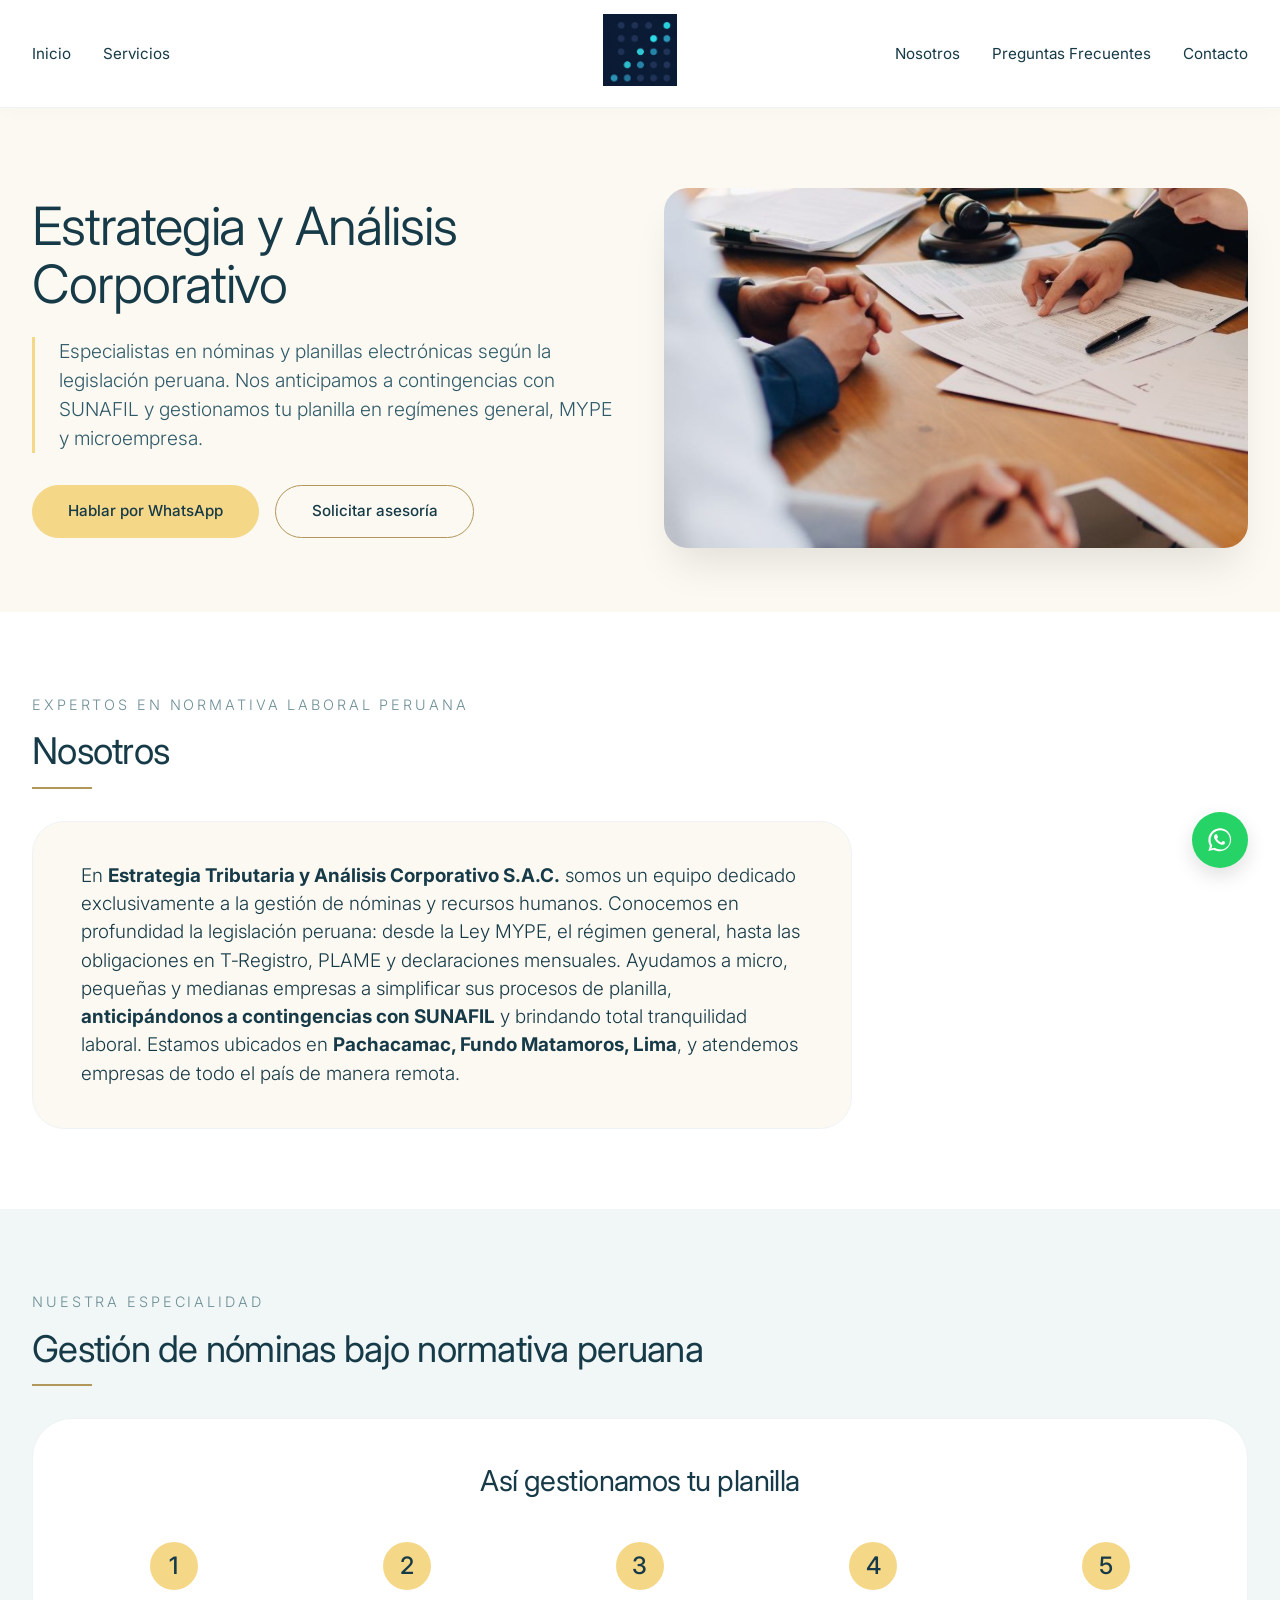
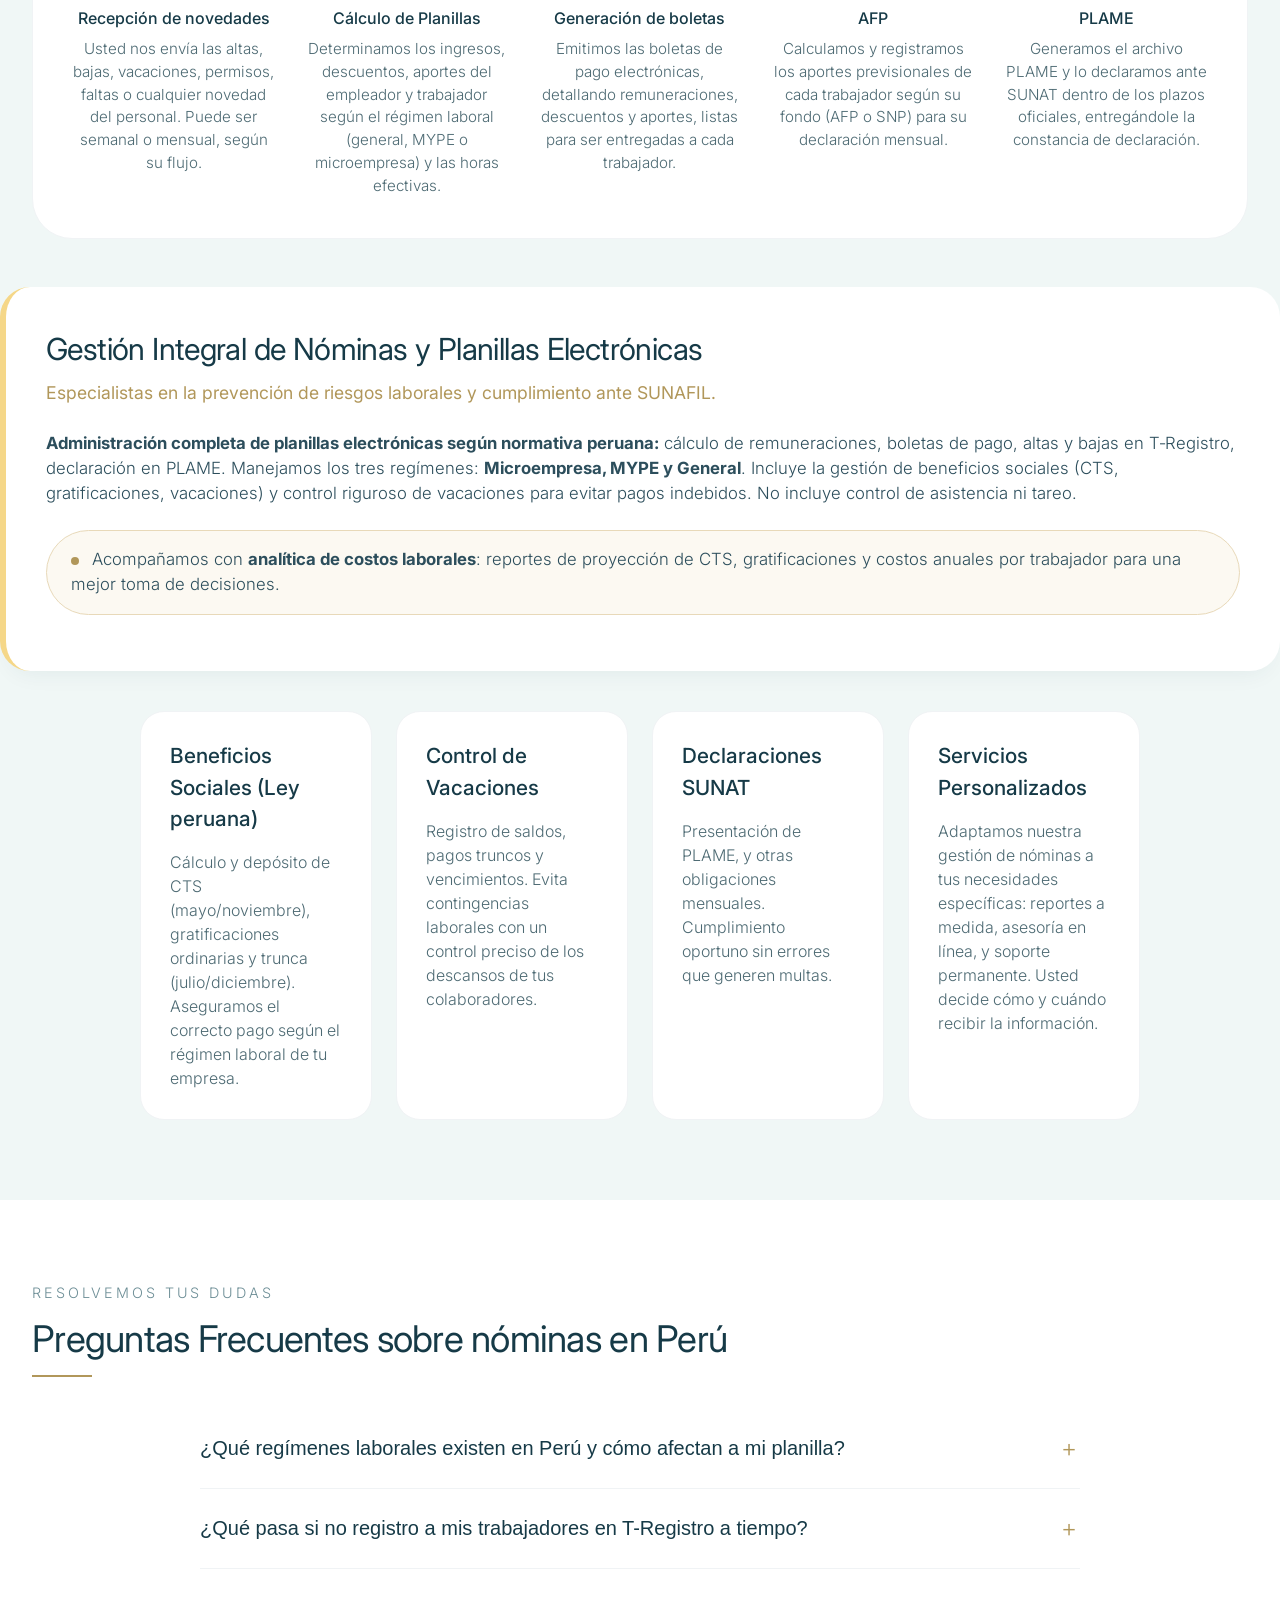
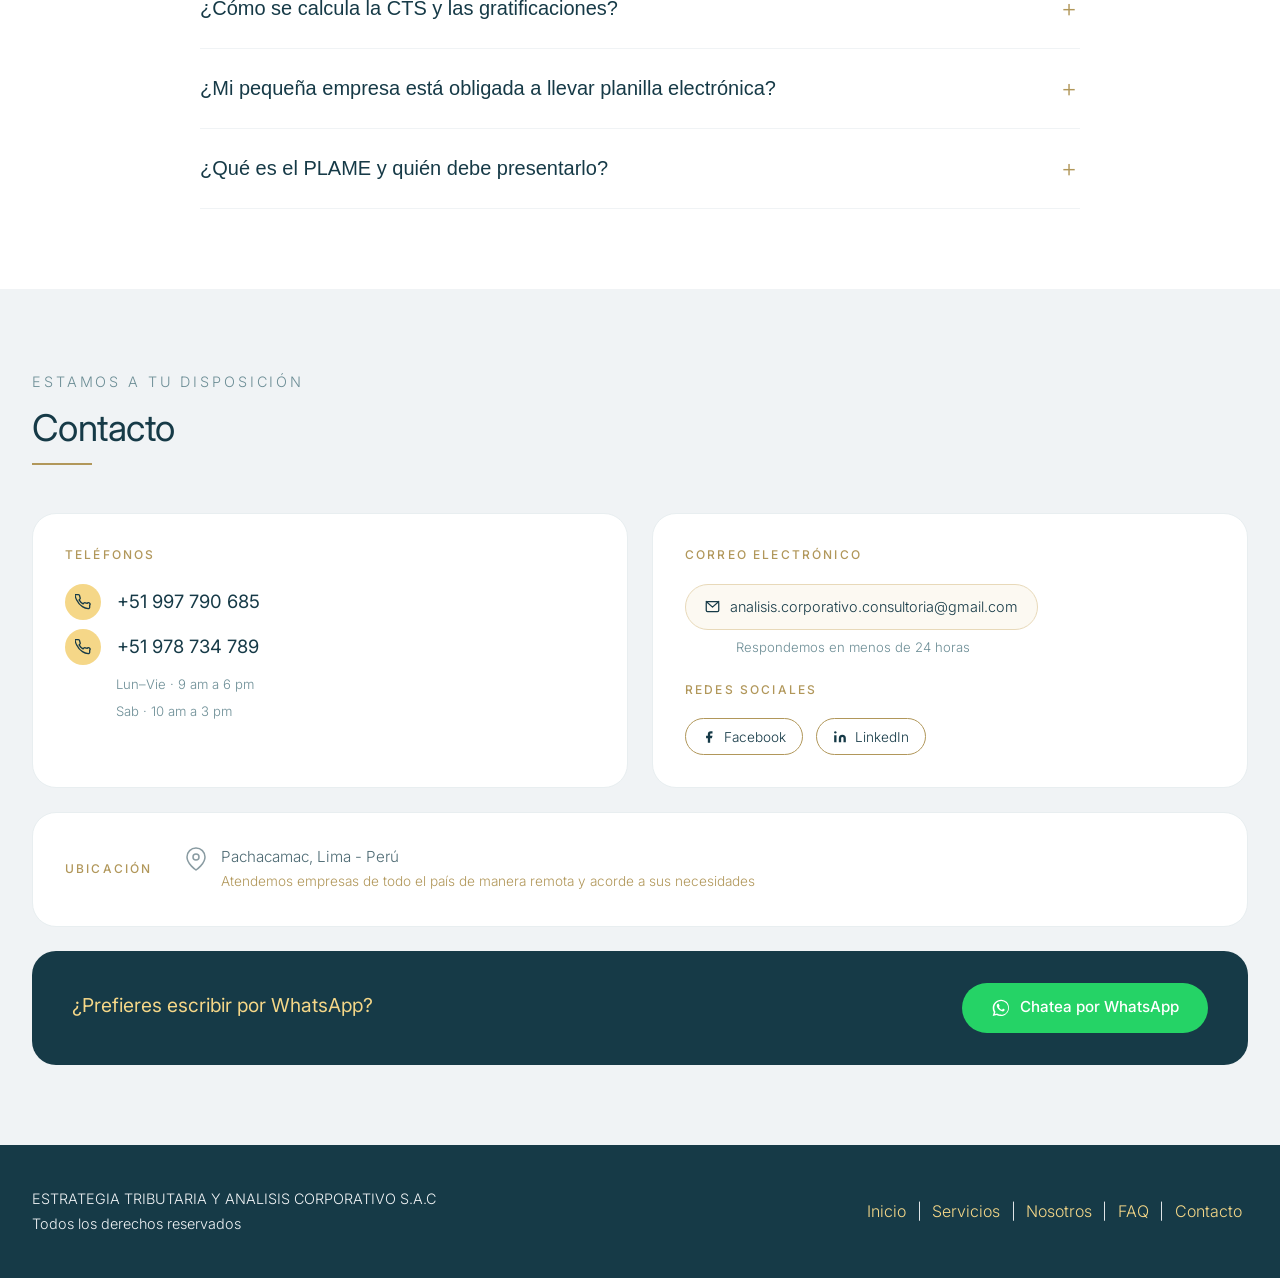
==== commit 6128e1a6: "Add files via upload" ====
--- a/index.html
+++ b/index.html
@@ -3,9 +3,9 @@
 <head>
   <meta charset="UTF-8">
   <meta name="viewport" content="width=device-width, initial-scale=1.0">
-  <title>Estrategia y Análisis Corporativo · Nóminas & RRHH</title>
-  <meta name="description" content="Especialistas en gestión de nóminas, planillas y recursos humanos. Anticipamos contingencias ante SUNAFIL. Ubicados en Pachacamac, Lima.">
-  <meta name="keywords" content="planillas Perú, gestión de nóminas, externalización de planillas, SUNAFIL, asesoría en RRHH, analítica contable">
+  <title>Estrategia y Análisis · Especialistas en Nóminas (Perú)</title>
+  <meta name="description" content="Gestión de nóminas y planillas electrónicas según normativa peruana. Régimen general, MYPE y microempresa. Anticipamos contingencias SUNAFIL.">
+  <meta name="keywords" content="planillas Perú, nóminas, PLAME, T-Registro, SUNAFIL, CTS, gratificaciones, régimen laboral peruano">
   <!-- Fuente profesional Inter -->
   <link rel="preconnect" href="https://fonts.googleapis.com">
   <link rel="preconnect" href="https://fonts.gstatic.com" crossorigin>
@@ -15,7 +15,7 @@
   <link rel="icon" type="image/png" href="favicon.ico">
 </head>
 <body>
-  <!-- HEADER STICKY con logo centrado y mayor contraste -->
+  <!-- HEADER STICKY -->
   <header class="site-header">
     <div class="container header-grid">
       <nav class="nav-left" aria-label="Navegación izquierda">
@@ -24,12 +24,9 @@
           <li><a href="#servicios" class="nav-link">Servicios</a></li>
         </ul>
       </nav>
-
-      <!-- LOGO con fondo suave para destacar -->
       <div class="logo-center">
         <a href="#inicio"><img src="assets/logo.png" alt="Estrategia y Análisis Corporativo" class="logo-img"></a>
       </div>
-
       <nav class="nav-right" aria-label="Navegación derecha">
         <ul>
           <li><a href="#nosotros" class="nav-link">Nosotros</a></li>
@@ -40,18 +37,18 @@
     </div>
   </header>
 
-  <!-- WHATSAPP FLOTANTE -->
+  <!-- WHATSAPP FLOTANTE (número principal) -->
   <a href="https://wa.me/+51997790685" class="whatsapp-float" target="_blank" rel="noopener noreferrer" aria-label="WhatsApp">
     <img src="data:image/svg+xml,%3Csvg xmlns='http://www.w3.org/2000/svg' width='28' height='28' viewBox='0 0 24 24' fill='%23ffffff'%3E%3Cpath d='M19.077 4.928C17.191 3.041 14.683 2 12.006 2c-5.5 0-9.97 4.47-9.976 9.97-.002 1.75.457 3.465 1.328 5.004L2.03 21.5l4.632-1.144c1.5.84 3.187 1.28 4.92 1.282h.004c5.5 0 9.97-4.47 9.976-9.97.002-2.66-1.03-5.166-2.917-7.05zM12.006 19.9h-.003c-1.5 0-2.97-.4-4.25-1.15l-.305-.184-2.816.697.748-2.624-.184-.31c-.81-1.33-1.237-2.86-1.235-4.42.004-4.57 3.72-8.28 8.294-8.28 2.214 0 4.296.86 5.86 2.42 1.56 1.56 2.42 3.64 2.418 5.85-.004 4.57-3.72 8.28-8.287 8.28zm4.545-6.197c-.25-.125-1.48-.73-1.71-.814-.228-.084-.394-.125-.56.125-.166.25-.646.814-.79.98-.146.167-.29.188-.54.063-.25-.125-1.054-.39-2.007-1.24-.742-.66-1.242-1.48-1.388-1.73-.146-.25-.016-.385.11-.51.112-.112.25-.292.375-.438.125-.146.167-.25.25-.417.083-.167.042-.313-.02-.438-.063-.125-.56-1.35-.77-1.85-.202-.48-.408-.41-.56-.42-.145-.01-.313-.01-.48-.01-.167 0-.438.063-.667.313-.23.25-.875.855-.875 2.085 0 1.23.896 2.418 1.022 2.585.125.167 1.76 2.68 4.257 3.68 1.5.6 2.09.48 2.47.4.42-.08 1.29-.52 1.47-1.02.18-.5.18-.93.125-1.02-.056-.09-.23-.145-.48-.27z'/%3E%3C/svg%3E" alt="WhatsApp">
   </a>
 
   <main>
-    <!-- HERO / INICIO -->
+    <!-- HERO (enfoque total en nóminas) -->
     <section id="inicio" class="hero">
       <div class="container hero-grid">
         <div class="hero-content">
           <h1>Estrategia y Análisis Corporativo</h1>
-          <p class="hero-subtitle">Especialistas en nóminas y recursos humanos. Nos anticipamos a los problemas ante SUNAFIL para que tú puedas concentrarte en hacer crecer tu negocio.</p>
+          <p class="hero-subtitle">Especialistas en nóminas y planillas electrónicas según la legislación peruana. Nos anticipamos a contingencias con SUNAFIL y gestionamos tu planilla en regímenes general, MYPE y microempresa.</p>
           <div class="hero-buttons">
             <a href="https://wa.me/+51997790685" class="btn btn-primary" target="_blank">Hablar por WhatsApp</a>
             <a href="#contacto" class="btn btn-outline">Solicitar asesoría</a>
@@ -63,120 +60,192 @@
       </div>
     </section>
 
-    <!-- QUIÉNES SOMOS (nosotros) -->
+    <!-- QUIÉNES SOMOS (especialistas en nóminas) -->
     <section id="nosotros" class="about">
       <div class="container">
-        <span class="section-subtitle">Confianza y experiencia</span>
-        <h2>Quiénes somos</h2>
+        <span class="section-subtitle">Expertos en normativa laboral peruana</span>
+        <h2>Nosotros</h2>
         <div class="about-text">
-          <p>En <strong>Estrategia Tributaria y Análisis Corporativo S.A.C.</strong> somos un equipo de profesionales con más de una década de experiencia en gestión de nóminas, recursos humanos y cumplimiento normativo. Ayudamos a micro, pequeñas y medianas empresas a simplificar sus procesos de planilla, anticipándonos a contingencias con SUNAFIL y brindando orden financiero. Ubicados en <strong>Pachacamac, Fundo Matamoros, Lima</strong>, conocemos de cerca la realidad y necesidades del empresario peruano.</p>
-        </div>
-      </div>
-    </section>
-
-    <!-- SERVICIOS: Nóminas como eje principal, con analítica contable sutil -->
+          <p>En <strong>Estrategia Tributaria y Análisis Corporativo S.A.C.</strong> somos un equipo dedicado exclusivamente a la gestión de nóminas y recursos humanos. Conocemos en profundidad la legislación peruana: desde la Ley MYPE, el régimen general, hasta las obligaciones en T‑Registro, PLAME y declaraciones mensuales. Ayudamos a micro, pequeñas y medianas empresas a simplificar sus procesos de planilla, <strong>anticipándonos a contingencias con SUNAFIL</strong> y brindando total tranquilidad laboral. Estamos ubicados en <strong>Pachacamac, Fundo Matamoros, Lima</strong>, y atendemos empresas de todo el país de manera remota.</p>
+        </div>
+      </div>
+    </section>
+
+    <!-- SERVICIOS 100% ORIENTADOS A NÓMINAS + FLUJO DE TRABAJO -->
     <section id="servicios" class="services">
       <div class="container">
         <span class="section-subtitle">Nuestra especialidad</span>
-        <h2>Servicios</h2>
-
-        <!-- SERVICIO DESTACADO: GESTIÓN DE NÓMINAS Y RRHH (mayor protagonismo pero sin aplastar) -->
+        <h2>Gestión de nóminas bajo normativa peruana</h2>
+
+        <!-- BLOQUE DESTACADO: cómo trabajamos (flujo) -->
+        <div class="process-flow">
+          <h3>Así gestionamos tu planilla</h3>
+          <div class="flow-steps">
+            <div class="step">
+              <div class="step-number">1</div>
+              <h4>Recepción de novedades</h4>
+              <p>Usted nos envía las altas, bajas, vacaciones, permisos, faltas o cualquier novedad del personal. Puede ser semanal o mensual, según su flujo.</p>
+            </div>
+            <div class="step">
+              <div class="step-number">2</div>
+              <h4>Cálculo de Planillas</h4>
+              <p>Determinamos los ingresos, descuentos, aportes del empleador y trabajador según el régimen laboral (general, MYPE o microempresa) y las horas efectivas.</p>
+            </div>
+            <div class="step">
+              <div class="step-number">3</div>
+              <h4>Generación de boletas</h4>
+              <p>Emitimos las boletas de pago electrónicas, detallando remuneraciones, descuentos y aportes, listas para ser entregadas a cada trabajador.</p>
+            </div>
+            <div class="step">
+              <div class="step-number">4</div>
+              <h4>AFP</h4>
+              <p>Calculamos y registramos los aportes previsionales de cada trabajador según su fondo (AFP o SNP) para su declaración mensual.</p>
+            </div>
+            <div class="step">
+              <div class="step-number">5</div>
+              <h4>PLAME</h4>
+              <p>Generamos el archivo PLAME y lo declaramos ante SUNAT dentro de los plazos oficiales, entregándole la constancia de declaración.</p>
+            </div>
+          </div>
+          </div>
+        </div>
+
+        <!-- SERVICIO DESTACADO (descripción profunda) -->
         <div class="service-featured">
-          <h3>Gestión Integral de Nóminas y Recursos Humanos</h3>
+          <h3>Gestión Integral de Nóminas y Planillas Electrónicas</h3>
           <p class="featured-tagline">Especialistas en la prevención de riesgos laborales y cumplimiento ante SUNAFIL.</p>
           <div class="featured-content">
-            <p><strong>Administración completa de planillas electrónicas:</strong> cálculo de remuneraciones, boletas de pago, altas y bajas de trabajadores, declaración en PLAME. Manejamos los tres regímenes: Microempresa, MYPE y General. Incluye la gestión de beneficios sociales (CTS, gratificaciones, vacaciones) y un control riguroso de vacaciones para evitar pagos indebidos. 
-                <!--<em>No incluye control de asistencia ni tareo.</em></p>-->
-            <p class="subtle-analytics"><span class="dot"></span> Acompañamos con <strong>Analítica contable</strong>: indicadores de costo laboral ,proyecciones y beneficios que facilitan la toma de decisiones</p>
-          </div>
-        </div>
-
-        <!-- OTROS SERVICIOS (en tarjetas limpias, sin iconos) -->
+            <p><strong>Administración completa de planillas electrónicas según normativa peruana:</strong> cálculo de remuneraciones, boletas de pago, altas y bajas en T‑Registro, declaración en PLAME. Manejamos los tres regímenes: <strong>Microempresa, MYPE y General</strong>. Incluye la gestión de beneficios sociales (CTS, gratificaciones, vacaciones) y control riguroso de vacaciones para evitar pagos indebidos. No incluye control de asistencia ni tareo.</p>
+            <p class="subtle-analytics"><span class="dot"></span> Acompañamos con <strong>analítica de costos laborales</strong>: reportes de proyección de CTS, gratificaciones y costos anuales por trabajador para una mejor toma de decisiones.</p>
+          </div>
+        </div>
+
+        <!-- OTROS SERVICIOS relacionados con nóminas -->
         <div class="service-grid">
           <div class="service-card">
-            <h4>Beneficios Sociales</h4>
-            <p>Cálculo y depósito de CTS, gratificaciones ordinarias y trunca. Aseguramos el correcto pago según el régimen laboral de tu empresa.</p>
+            <h4>Beneficios Sociales (Ley peruana)</h4>
+            <p>Cálculo y depósito de CTS (mayo/noviembre), gratificaciones ordinarias y trunca (julio/diciembre). Aseguramos el correcto pago según el régimen laboral de tu empresa.</p>
           </div>
           <div class="service-card">
             <h4>Control de Vacaciones</h4>
             <p>Registro de saldos, pagos truncos y vencimientos. Evita contingencias laborales con un control preciso de los descansos de tus colaboradores.</p>
           </div>
           <div class="service-card">
-            <h4>Declaraciones Tributarias</h4>
-            <p>Presentación de PDT 621, PLAME, detracciones y otras obligaciones mensuales ante SUNAT. Cumplimiento oportuno sin errores.</p>
-          </div>
-          <div class="service-card">
-            <h4>Libros Contables</h4>
-            <p>Libro Diario, Libro Mayor, Inventarios y Balances. Preparamos tus libros electrónicos y físicos listos para legalización.</p>
-          </div>
-        </div>
-      </div>
-    </section>
-
-    <!-- PREGUNTAS FRECUENTES (acordeón) -->
+            <h4>Declaraciones SUNAT</h4>
+            <p>Presentación de PLAME, y otras obligaciones mensuales. Cumplimiento oportuno sin errores que generen multas.</p>
+          </div>
+          <div class="service-card">
+            <h4>Servicios Personalizados</h4>
+            <p>Adaptamos nuestra gestión de nóminas a tus necesidades específicas: reportes a medida, asesoría en línea, y soporte permanente. Usted decide cómo y cuándo recibir la información.</p>
+          </div>
+        </div>
+      </div>
+    </section>
+
+    <!-- PREGUNTAS FRECUENTES (enfocadas en nóminas) -->
     <section id="faq" class="faq">
       <div class="container">
         <span class="section-subtitle">Resolvemos tus dudas</span>
-        <h2>Preguntas Frecuentes</h2>
+        <h2>Preguntas Frecuentes sobre nóminas en Perú</h2>
         <div class="accordion">
-          <!-- Preguntas con foco en realidad local -->
-          <div class="accordion-item">
-            <button class="accordion-header">¿Por qué elegir nuestros servicios de nómina?</button>
-            <div class="accordion-content"><p>Porque nos anticipamos a problemas con SUNAFIL. Nuestro enfoque preventivo y conocimiento de la normativa peruana minimiza riesgos de multas y demandas laborales. Además, te liberamos de la carga administrativa para que te enfoques en tu negocio.</p></div>
-          </div>
-          <div class="accordion-item">
-            <button class="accordion-header">¿Qué obtiene una empresa al externalizar su nómina?</button>
-            <div class="accordion-content"><p>Ahorro de tiempo, reducción de errores y tranquilidad laboral. Nos encargamos de los cálculos, las altas/bajas y las declaraciones, mientras tú te concentras en hacer crecer tu negocio. Adicionalmente, obtienes reportes de analítica contable que te ayudan a proyectar costos.</p></div>
-          </div>
-          <!--<div class="accordion-item">
-            <button class="accordion-header">¿Qué libros contables deben legalizarse?</button>
-            <div class="accordion-content"><p>Depende del régimen. En términos generales, el Libro Diario, Libro Mayor, Inventarios y Balances deben ser legalados. Nosotros asesoramos tu caso concreto y preparamos todo para la legalización.</p></div>
-          </div>-->
-          <div class="accordion-item">
-            <button class="accordion-header">¿Mi empresa está obligada a llevar planilla?</button>
-            <div class="accordion-content"><p>Sí, si cuentas con uno o más trabajadores en relación de dependencia. Incluso los microempresarios deben registrar a su personal en planilla electrónica (Régimen Microempresa). Nosotros te ayudamos a cumplir sin complicaciones.</p></div>
-          </div>
-          <div class="accordion-item">
-            <button class="accordion-header">¿Qué pasa si no declaro correctamente las planillas?</button>
-            <div class="accordion-content"><p>Podrías enfrentar multas de SUNAFIL, intereses moratorios y demandas laborales. Una declaración incorrecta también afecta el crédito fiscal. Nosotros aseguramos el cumplimiento exacto y te mantenemos al día.</p></div>
-          </div>
-        </div>
-      </div>
-    </section>
-
-    <!-- CONTACTO (2 columnas, con mayor presencia visual y ubicación) -->
-    <section id="contacto" class="contact">
-      <div class="container contact-grid">
-        <!-- columna izquierda: formulario -->
-        <div class="contact-form">
-          <h3>Envíenos su consulta</h3>
-          <form action="#" method="post" id="contactForm">
-            <input type="text" placeholder="Nombre completo" required>
-            <input type="email" placeholder="Correo electrónico" required>
-            <input type="tel" placeholder="Teléfono">
-            <input type="text" placeholder="Asunto">
-            <textarea rows="4" placeholder="Mensaje"></textarea>
-            <button type="submit" class="btn btn-primary btn-block">Enviar mensaje</button>
-          </form>
-        </div>
-
-        <!-- columna derecha: contacto mejorado con íconos tipográficos y dirección -->
-        <div class="contact-info">
-          <h2>Contacto</h2>          
-          <div class="contact-phones">
-            <p class="phone-second"><span class="contact-icon">📞 +51</span> <strong>997 790 685</strong></p>
-            <p class="phone-second"><span class="contact-icon">📞 +51</span> <strong>978 734 789</strong></p>
-          </div>
-
-          <a href="https://wa.me/+51997790685" class="btn btn-whatsapp-large" target="ghf">
-            <img src="data:image/svg+xml,%3Csvg xmlns='http://www.w3.org/2000/svg' width='20' height='20' viewBox='0 0 24 24' fill='%23163a47'%3E%3Cpath d='M19.077 4.928C17.191 3.041 14.683 2 12.006 2c-5.5 0-9.97 4.47-9.976 9.97-.002 1.75.457 3.465 1.328 5.004L2.03 21.5l4.632-1.144c1.5.84 3.187 1.28 4.92 1.282h.004c5.5 0 9.97-4.47 9.976-9.97.002-2.66-1.03-5.166-2.917-7.05zM12.006 19.9h-.003c-1.5 0-2.97-.4-4.25-1.15l-.305-.184-2.816.697.748-2.624-.184-.31c-.81-1.33-1.237-2.86-1.235-4.42.004-4.57 3.72-8.28 8.294-8.28 2.214 0 4.296.86 5.86 2.42 1.56 1.56 2.42 3.64 2.418 5.85-.004 4.57-3.72 8.28-8.287 8.28zm4.545-6.197c-.25-.125-1.48-.73-1.71-.814-.228-.084-.394-.125-.56.125-.166.25-.646.814-.79.98-.146.167-.29.188-.54.063-.25-.125-1.054-.39-2.007-1.24-.742-.66-1.242-1.48-1.388-1.73-.146-.25-.016-.385.11-.51.112-.112.25-.292.375-.438.125-.146.167-.25.25-.417.083-.167.042-.313-.02-.438-.063-.125-.56-1.35-.77-1.85-.202-.48-.408-.41-.56-.42-.145-.01-.313-.01-.48-.01-.167 0-.438.063-.667.313-.23.25-.875.855-.875 2.085 0 1.23.896 2.418 1.022 2.585.125.167 1.76 2.68 4.257 3.68 1.5.6 2.09.48 2.47.4.42-.08 1.29-.52 1.47-1.02.18-.5.18-.93.125-1.02-.056-.09-.23-.145-.48-.27z'/%3E%3C/svg%3E" alt="logo whatsapp">  
-            Para mayor información
-          </a>
-          
-          <p class="mail-contact"><span class="contact-icon">✉️</span> analisis.corporativo.consultoria@gmail.com</p>
-        </div>
-      </div>
-    </section>
+          <div class="accordion-item">
+            <button class="accordion-header">¿Qué regímenes laborales existen en Perú y cómo afectan a mi planilla?</button>
+            <div class="accordion-content"><p>Existen tres principales: <strong>Régimen General</strong> (derechos completos: CTS, gratificaciones, vacaciones de 30 días), <strong>Régimen MYPE</strong> (derechos reducidos pero con beneficios tributarios) y <strong>Régimen Microempresa</strong> (derechos esenciales, sin CTS ni gratificaciones). Nosotros te asesoramos para aplicar el que corresponde a tu empresa.</p></div>
+          </div>
+          <div class="accordion-item">
+            <button class="accordion-header">¿Qué pasa si no registro a mis trabajadores en T-Registro a tiempo?</button>
+            <div class="accordion-content"><p>La falta de registro o el registro extemporáneo puede generar multas de SUNAFIL que oscilan entre S/ 500 y S/ 10,000 dependiendo del número de trabajadores afectados. Nosotros nos encargamos de mantener todo al día.</p></div>
+          </div>
+          <div class="accordion-item">
+            <button class="accordion-header">¿Cómo se calcula la CTS y las gratificaciones?</button>
+            <div class="accordion-content"><p>La CTS equivale aproximadamente a medio sueldo por semestre (según tiempo laborado). Las gratificaciones son un sueldo completo en julio y diciembre, con aporte a EsSalud (9%) o a una EPS si aplica. Calculamos cada caso considerando faltas, licencias y bonificaciones.</p></div>
+          </div>
+          <div class="accordion-item">
+            <button class="accordion-header">¿Mi pequeña empresa está obligada a llevar planilla electrónica?</button>
+            <div class="accordion-content"><p>Sí, todas las empresas con trabajadores en planilla deben llevar planilla electrónica (T‑Registro y PLAME), independientemente del régimen. Nosotros te ayudamos a cumplir sin complicaciones.</p></div>
+          </div>
+          <div class="accordion-item">
+            <button class="accordion-header">¿Qué es el PLAME y quién debe presentarlo?</button>
+            <div class="accordion-content"><p>El PLAME es la declaración mensual de las planillas electrónicas. Debe ser presentado por todos los empleadores ante SUNAT. Nosotros lo preparamos y presentamos en los plazos establecidos.</p></div>
+          </div>
+        </div>
+      </div>
+    </section>
+
+    <!-- CONTACTO (SOLO INFORMATIVO: teléfonos, correo, redes) -->
+    <section id="contacto" class="contact-info-only">
+  <div class="container">
+    <span class="section-subtitle">Estamos a tu disposición</span>
+    <h2>Contacto</h2>
+
+    <div class="contact-grid">
+      <!-- Teléfonos -->
+      <div class="contact-block">
+        <p class="contact-block-label">Teléfonos</p>
+        <div class="phone-row">
+          <div class="phone-icon">
+            <svg viewBox="0 0 24 24" fill="none" stroke="#163a47" stroke-width="2" stroke-linecap="round" stroke-linejoin="round" width="16" height="16"><path d="M22 16.92v3a2 2 0 01-2.18 2 19.79 19.79 0 01-8.63-3.07A19.5 19.5 0 013.07 9.81a19.79 19.79 0 01-3.07-8.67A2 2 0 012 1h3a2 2 0 012 1.72c.127.96.361 1.903.7 2.81a2 2 0 01-.45 2.11L6.09 8.91a16 16 0 006 6l1.27-1.27a2 2 0 012.11-.45c.907.339 1.85.573 2.81.7A2 2 0 0122 16.92z"/></svg>
+          </div>
+          <span class="phone-text">+51 997 790 685</span>
+        </div>
+        <div class="phone-row">
+          <div class="phone-icon">
+            <svg viewBox="0 0 24 24" fill="none" stroke="#163a47" stroke-width="2" stroke-linecap="round" stroke-linejoin="round" width="16" height="16"><path d="M22 16.92v3a2 2 0 01-2.18 2 19.79 19.79 0 01-8.63-3.07A19.5 19.5 0 013.07 9.81a19.79 19.79 0 01-3.07-8.67A2 2 0 012 1h3a2 2 0 012 1.72c.127.96.361 1.903.7 2.81a2 2 0 01-.45 2.11L6.09 8.91a16 16 0 006 6l1.27-1.27a2 2 0 012.11-.45c.907.339 1.85.573 2.81.7A2 2 0 0122 16.92z"/></svg>
+          </div>
+          <span class="phone-text">+51 978 734 789</span>
+        </div>
+        <p class="phone-note">Lun–Vie · 9 am a 6 pm</p>
+        <p class="phone-note">Sab · 10 am a 3 pm</p>
+      </div>
+
+      <!-- Correo y redes -->
+      <div class="contact-block">
+        <p class="contact-block-label">Correo electrónico</p>
+        <a class="email-pill" href="mailto:analisis.corporativo.consultoria@gmail.com">
+          <svg viewBox="0 0 24 24" fill="none" stroke="#163a47" stroke-width="2" stroke-linecap="round" stroke-linejoin="round" width="15" height="15"><rect x="2" y="4" width="20" height="16" rx="2"/><polyline points="2,4 12,13 22,4"/></svg>
+          analisis.corporativo.consultoria@gmail.com
+        </a>
+        <p class="phone-note">Respondemos en menos de 24 horas</p>
+        <div style="margin-top: 1.5rem;">
+          <p class="contact-block-label">Redes sociales</p>
+          <div class="social-row">
+            <a href="#" class="social-pill" target="_blank">
+              <svg width="14" height="14" viewBox="0 0 24 24" fill="currentColor"><path d="M18 2h-3a5 5 0 00-5 5v3H7v4h3v8h4v-8h3l1-4h-4V7a1 1 0 011-1h3z"/></svg>
+              Facebook
+            </a>
+            <a href="#" class="social-pill" target="_blank">
+              <svg width="14" height="14" viewBox="0 0 24 24" fill="currentColor"><path d="M16 8a6 6 0 016 6v7h-4v-7a2 2 0 00-2-2 2 2 0 00-2 2v7h-4v-7a6 6 0 016-6zM2 9h4v12H2z"/><circle cx="4" cy="4" r="2"/></svg>
+              LinkedIn
+            </a>
+          </div>
+        </div>
+      </div>
+
+      <!-- Ubicación -->
+      <div class="contact-block contact-block--location">
+        <p class="contact-block-label">Ubicación</p>
+        <div class="location-row">
+          <svg viewBox="0 0 24 24" fill="none" stroke="#163a47" stroke-width="1.5" width="24" height="24" style="flex-shrink:0; opacity:0.5; margin-top:2px;"><path d="M21 10c0 7-9 13-9 13s-9-6-9-13a9 9 0 0118 0z"/><circle cx="12" cy="10" r="3"/></svg>
+          <span class="location-text">Pachacamac, Lima - Perú<br>
+            <span class="location-remote">Atendemos empresas de todo el país de manera remota y acorde a sus necesidades</span>
+          </span>
+        </div>
+      </div>
+
+      <!-- WhatsApp destacado -->
+      <div class="wa-block">
+        <div class="wa-text">
+          <h4>¿Prefieres escribir por WhatsApp?</h4>
+          <p></p> <!--Agregar mensaje-->
+        </div>
+        <a href="https://wa.me/+51997790685" class="btn-wa-cta" target="_blank" rel="noopener noreferrer">
+          <svg viewBox="0 0 24 24" fill="white" width="20" height="20"><path d="M19.077 4.928C17.191 3.041 14.683 2 12.006 2c-5.5 0-9.97 4.47-9.976 9.97-.002 1.75.457 3.465 1.328 5.004L2.03 21.5l4.632-1.144c1.5.84 3.187 1.28 4.92 1.282h.004c5.5 0 9.97-4.47 9.976-9.97.002-2.66-1.03-5.166-2.917-7.05zM12.006 19.9h-.003c-1.5 0-2.97-.4-4.25-1.15l-.305-.184-2.816.697.748-2.624-.184-.31c-.81-1.33-1.237-2.86-1.235-4.42.004-4.57 3.72-8.28 8.294-8.28 2.214 0 4.296.86 5.86 2.42 1.56 1.56 2.42 3.64 2.418 5.85-.004 4.57-3.72 8.28-8.287 8.28zm4.545-6.197c-.25-.125-1.48-.73-1.71-.814-.228-.084-.394-.125-.56.125-.166.25-.646.814-.79.98-.146.167-.29.188-.54.063-.25-.125-1.054-.39-2.007-1.24-.742-.66-1.242-1.48-1.388-1.73-.146-.25-.016-.385.11-.51.112-.112.25-.292.375-.438.125-.146.167-.25.25-.417.083-.167.042-.313-.02-.438-.063-.125-.56-1.35-.77-1.85-.202-.48-.408-.41-.56-.42-.145-.01-.313-.01-.48-.01-.167 0-.438.063-.667.313-.23.25-.875.855-.875 2.085 0 1.23.896 2.418 1.022 2.585.125.167 1.76 2.68 4.257 3.68 1.5.6 2.09.48 2.47.4.42-.08 1.29-.52 1.47-1.02.18-.5.18-.93.125-1.02-.056-.09-.23-.145-.48-.27z"/></svg>
+          Chatea por WhatsApp
+        </a>
+      </div>
+    </div>
+  </div>
+</section>
   </main>
 
   <!-- FOOTER -->
@@ -185,7 +254,11 @@
       <div class="footer-main">
         <div class="footer-legal">
           <p>ESTRATEGIA TRIBUTARIA Y ANALISIS CORPORATIVO S.A.C</p>
-          <p>Todos los derechos reservados <span id="current-year"></span> · Pachacamac, Lima</p>
+          <p>
+            Todos los derechos reservados 
+            <!--<span id="current-year"> -->
+
+            </span>
         </div>
         <div class="footer-links">
           <a href="#inicio">Inicio</a> | <a href="#servicios">Servicios</a> | <a href="#nosotros">Nosotros</a> | <a href="#faq">FAQ</a> | <a href="#contacto">Contacto</a>
--- a/css/styles.css
+++ b/css/styles.css
@@ -54,7 +54,7 @@
   margin-bottom: 0.5rem;
 }
 
-/* HEADER con logo mejor contrastado */
+/* HEADER */
 .site-header {
   position: sticky;
   top: 0;
@@ -100,10 +100,9 @@
   display: flex;
   justify-content: center;
   padding: 0.3rem 1.2rem;
-  border-radius: 60px;
 }
 .logo-img {
-  max-height: 80px;
+  max-height: 72px;
   width: auto;
   object-fit: contain;
 }
@@ -129,7 +128,7 @@
   background-color: #20b859;
 }
 
-/* botones */
+/* botones genéricos */
 .btn {
   display: inline-block;
   padding: 0.9rem 2.2rem;
@@ -163,9 +162,6 @@
   background-color: #fcf9f2;
   border-color: #163a47;
 }
-.btn-block {
-  width: 100%;
-}
 .btn-whatsapp-large {
   background-color: #f0f7f6;
   border: 1px solid #b1975a;
@@ -175,10 +171,10 @@
   justify-content: center;
   gap: 0.5rem;
   font-weight: 500;
-  padding: 1rem 1.8rem;
+  padding: 1rem 2rem;
   border-radius: 60px;
-  margin: 1rem 0;
   font-size: 1.2rem;
+  transition: 0.2s;
 }
 .btn-whatsapp-large:hover {
   background-color: #e8d9b9;
@@ -243,11 +239,55 @@
   border: 1px solid #f0f3f5;
 }
 
-/* SERVICES */
+/* SERVICES con flujo de trabajo */
 .services {
   background-color: #f0f7f6;
   padding: 5rem 0;
 }
+.process-flow {
+  background: #ffffff;
+  border-radius: 40px;
+  padding: 2.5rem;
+  margin-bottom: 3rem;
+  border: 1px solid #f0f3f5;
+}
+.process-flow h3 {
+  font-size: 1.8rem;
+  text-align: center;
+  margin-bottom: 2.5rem;
+  color: #163a47;
+}
+.flow-steps {
+  display: grid;
+  grid-template-columns: repeat(auto-fit, minmax(200px, 1fr));
+  gap: 2rem;
+}
+.step {
+  text-align: center;
+}
+.step-number {
+  width: 48px;
+  height: 48px;
+  background-color: #f5d788;
+  color: #163a47;
+  border-radius: 50%;
+  display: flex;
+  align-items: center;
+  justify-content: center;
+  font-size: 1.5rem;
+  font-weight: 500;
+  margin: 0 auto 1rem;
+}
+.step h4 {
+  font-weight: 500;
+  margin-bottom: 0.5rem;
+  color: #163a47;
+}
+.step p {
+  color: #4d6a73;
+  font-size: 0.95rem;
+}
+
 .service-featured {
   background: #ffffff;
   padding: 2.5rem;
@@ -291,18 +331,27 @@
   border-radius: 50%;
   margin-right: 8px;
 }
+
+/* Service Grid - Versión corregida para centrar tarjetas */
 .service-grid {
   display: grid;
-  grid-template-columns: repeat(auto-fit, minmax(220px, 1fr));
-  gap: 2rem;
+  grid-template-columns: repeat(4, 1fr);
+  gap: 1.5rem;
   margin-top: 2rem;
-}
+  max-width: 1000px;
+  margin-left: auto;
+  margin-right: auto;
+}
+
 .service-card {
   background: #ffffff;
   padding: 1.8rem;
   border-radius: 24px;
   transition: transform 0.2s, box-shadow 0.2s;
   border: 1px solid #f0f3f5;
+  height: 100%;
+  display: flex;
+  flex-direction: column;
 }
 .service-card:hover {
   transform: translateY(-4px);
@@ -317,9 +366,10 @@
 .service-card p {
   color: #4d6a73;
   font-weight: 300;
-}
-
-/* FAQ acordeón */
+  flex-grow: 1;
+}
+
+/* FAQ */
 .faq {
   padding: 5rem 0;
   background: #ffffff;
@@ -363,7 +413,7 @@
   border-radius: 12px;
 }
 .accordion-item.active .accordion-content {
-  max-height: 250px;
+  max-height: 300px;
   padding: 1rem 1.2rem;
   margin-bottom: 1rem;
 }
@@ -371,89 +421,158 @@
   color: #163a47;
 }
 
-/* CONTACTO mejorado: íconos legibles y mayor énfasis */
-.contact {
+/* CONTACTO */
+.contact-info-only {
   padding: 5rem 0;
   background: #f0f3f5;
 }
 .contact-grid {
   display: grid;
   grid-template-columns: 1fr 1fr;
-  gap: 3rem;
-  align-items: start;
-}
-.contact-form {
-  background: #ffffff;
-  padding: 2.2rem;
-  border-radius: 28px;
-}
-.contact-form input,
-.contact-form textarea {
-  width: 100%;
-  padding: 0.9rem 1.2rem;
+  gap: 1.5rem;
+  margin-top: 3rem;
+}
+.contact-block {
+  background: #fff;
+  border-radius: 24px;
+  padding: 2rem;
+  border: 1px solid #e8eef0;
+}
+.contact-block--location {
+  grid-column: 1 / -1;
+  display: flex;
+  align-items: center;
+  gap: 2rem;
+}
+.contact-block--location .contact-block-label {
+  margin-bottom: 0;
+  flex-shrink: 0;
+}
+.contact-block-label {
+  font-size: 0.75rem;
+  text-transform: uppercase;
+  letter-spacing: 0.18em;
+  color: #b1975a;
   margin-bottom: 1.2rem;
-  border: 1px solid #f0f3f5;
+  font-weight: 500;
+}
+.phone-row {
+  display: flex;
+  align-items: center;
+  gap: 1rem;
+  margin: 0.6rem 0;
+}
+.phone-icon {
+  width: 36px;
+  height: 36px;
+  border-radius: 50%;
+  background: #f5d788;
+  display: flex;
+  align-items: center;
+  justify-content: center;
+  flex-shrink: 0;
+}
+.phone-text {
+  font-size: 1.15rem;
+  color: #163a47;
+  font-weight: 400;
+}
+.phone-note {
+  font-size: 0.82rem;
+  color: #6d8e96;
+  margin-left: 3.2rem;
+  margin-top: 0.5rem;
+}
+.email-pill {
+  display: inline-flex;
+  align-items: center;
+  gap: 0.6rem;
+  background: #fcf9f2;
+  border: 1px solid #e8d9b9;
   border-radius: 60px;
-  font-family: inherit;
-  background: #fcf9f2;
-  transition: 0.15s;
-}
-.contact-form textarea {
+  padding: 0.7rem 1.2rem;
+  font-size: 0.9rem;
+  color: #163a47;
+  text-decoration: none;
+  word-break: break-all;
+  transition: 0.2s;
+}
+.email-pill:hover {
+  background: #f5d788;
+}
+.social-row {
+  display: flex;
+  gap: 0.8rem;
+  flex-wrap: wrap;
+  margin-top: 0.6rem;
+}
+.social-pill {
+  display: inline-flex;
+  align-items: center;
+  gap: 0.5rem;
+  border: 1px solid #b1975a;
+  border-radius: 40px;
+  padding: 0.45rem 1rem;
+  font-size: 0.85rem;
+  color: #163a47;
+  text-decoration: none;
+  transition: 0.2s;
+}
+.social-pill:hover {
+  background: #b1975a;
+  color: #fff;
+}
+.location-row {
+  display: flex;
+  align-items: flex-start;
+  gap: 0.8rem;
+}
+.location-text {
+  font-size: 0.95rem;
+  color: #4d6a73;
+  line-height: 1.6;
+}
+.location-remote {
+  color: #b1975a;
+  font-size: 0.85rem;
+}
+.wa-block {
+  background: #163a47;
   border-radius: 24px;
-}
-.contact-form input:focus,
-.contact-form textarea:focus {
-  outline: none;
-  border-color: #b1975a;
-  background: #ffffff;
-}
-.contact-info {
-  background: #ffffff;
-  padding: 2.5rem 2.2rem;
-  border-radius: 28px;
-}
-.contact-info h3 {
-  margin-bottom: 2rem;
-}
-.contact-icon {
-  font-size: 1.6rem;
-  margin-right: 0.6rem;
-  vertical-align: middle;
-}
-.contact-location {
+  padding: 2rem 2.5rem;
+  grid-column: 1 / -1;
+  display: flex;
+  align-items: center;
+  justify-content: space-between;
+  gap: 1.5rem;
+  flex-wrap: wrap;
+}
+.wa-text h4 {
+  color: #f5d788;
+  font-weight: 400;
   font-size: 1.2rem;
-  margin-bottom: 2rem;
-  background: #f0f7f6;
-  padding: 1rem;
-  border-radius: 60px;
-  border: 1px solid #e8d9b9;
-}
-.contact-phones {
-  margin: 2rem 0;
-}
-.phone-big {
-  font-size: 2rem;
-  font-weight: 400;
-  color: #163a47;
-  letter-spacing: -0.5px;
-}
-.phone-second {
-  font-size: 1.5rem;
-  margin-top: 0.5rem;
-  color: #2c5a68;
-}
-.phone-second strong {
-  font-weight: 400;
-}
-.mail-contact {
-  font-size: 1.1rem;
-  color: #163a47;
-  margin-top: 1.5rem;
-  word-break: break-all;
-  background: #fcf9f2;
-  padding: 0.8rem 1.2rem;
-  border-radius: 60px;
-  display: inline-block;
+  margin-bottom: 0.3rem;
+}
+.wa-text p {
+  color: #8db5be;
+  font-size: 0.88rem;
+}
+.btn-wa-cta {
+  display: inline-flex;
+  align-items: center;
+  gap: 0.6rem;
+  background: #25D366;
+  color: #fff;
+  border-radius: 50px;
+  padding: 0.85rem 1.8rem;
+  font-size: 0.95rem;
+  font-weight: 500;
+  text-decoration: none;
+  transition: 0.2s;
+  white-space: nowrap;
+}
+.btn-wa-cta:hover {
+  background: #1eba58;
 }
 
 /* FOOTER */
@@ -483,6 +602,13 @@
 }
 
 /* responsive */
+@media (max-width: 1100px) {
+  .service-grid {
+    grid-template-columns: repeat(2, 1fr);
+    max-width: 700px;
+  }
+}
+
 @media (max-width: 800px) {
   .header-grid {
     grid-template-columns: 1fr 1fr;
@@ -499,8 +625,16 @@
   .hero-grid {
     grid-template-columns: 1fr;
   }
+  .flow-steps {
+    grid-template-columns: 1fr 1fr;
+  }
   .contact-grid {
     grid-template-columns: 1fr;
+  }
+  .contact-block--location {
+    flex-direction: column;
+    gap: 0.5rem;
+    align-items: flex-start;
   }
   .footer-main {
     flex-direction: column;
@@ -508,7 +642,25 @@
     text-align: center;
   }
 }
+
+@media (max-width: 640px) {
+  .service-grid {
+    grid-template-columns: 1fr;
+    max-width: 400px;
+  }
+  .contact-grid { 
+    grid-template-columns: 1fr; 
+  }
+  .contact-block--location { 
+    flex-direction: column; 
+    gap: 0.5rem; 
+  }
+}
+
 @media (max-width: 480px) {
   h2 { font-size: 2rem; }
   .hero h1 { font-size: 2.5rem; }
+  .flow-steps {
+    grid-template-columns: 1fr;
+  }
 }
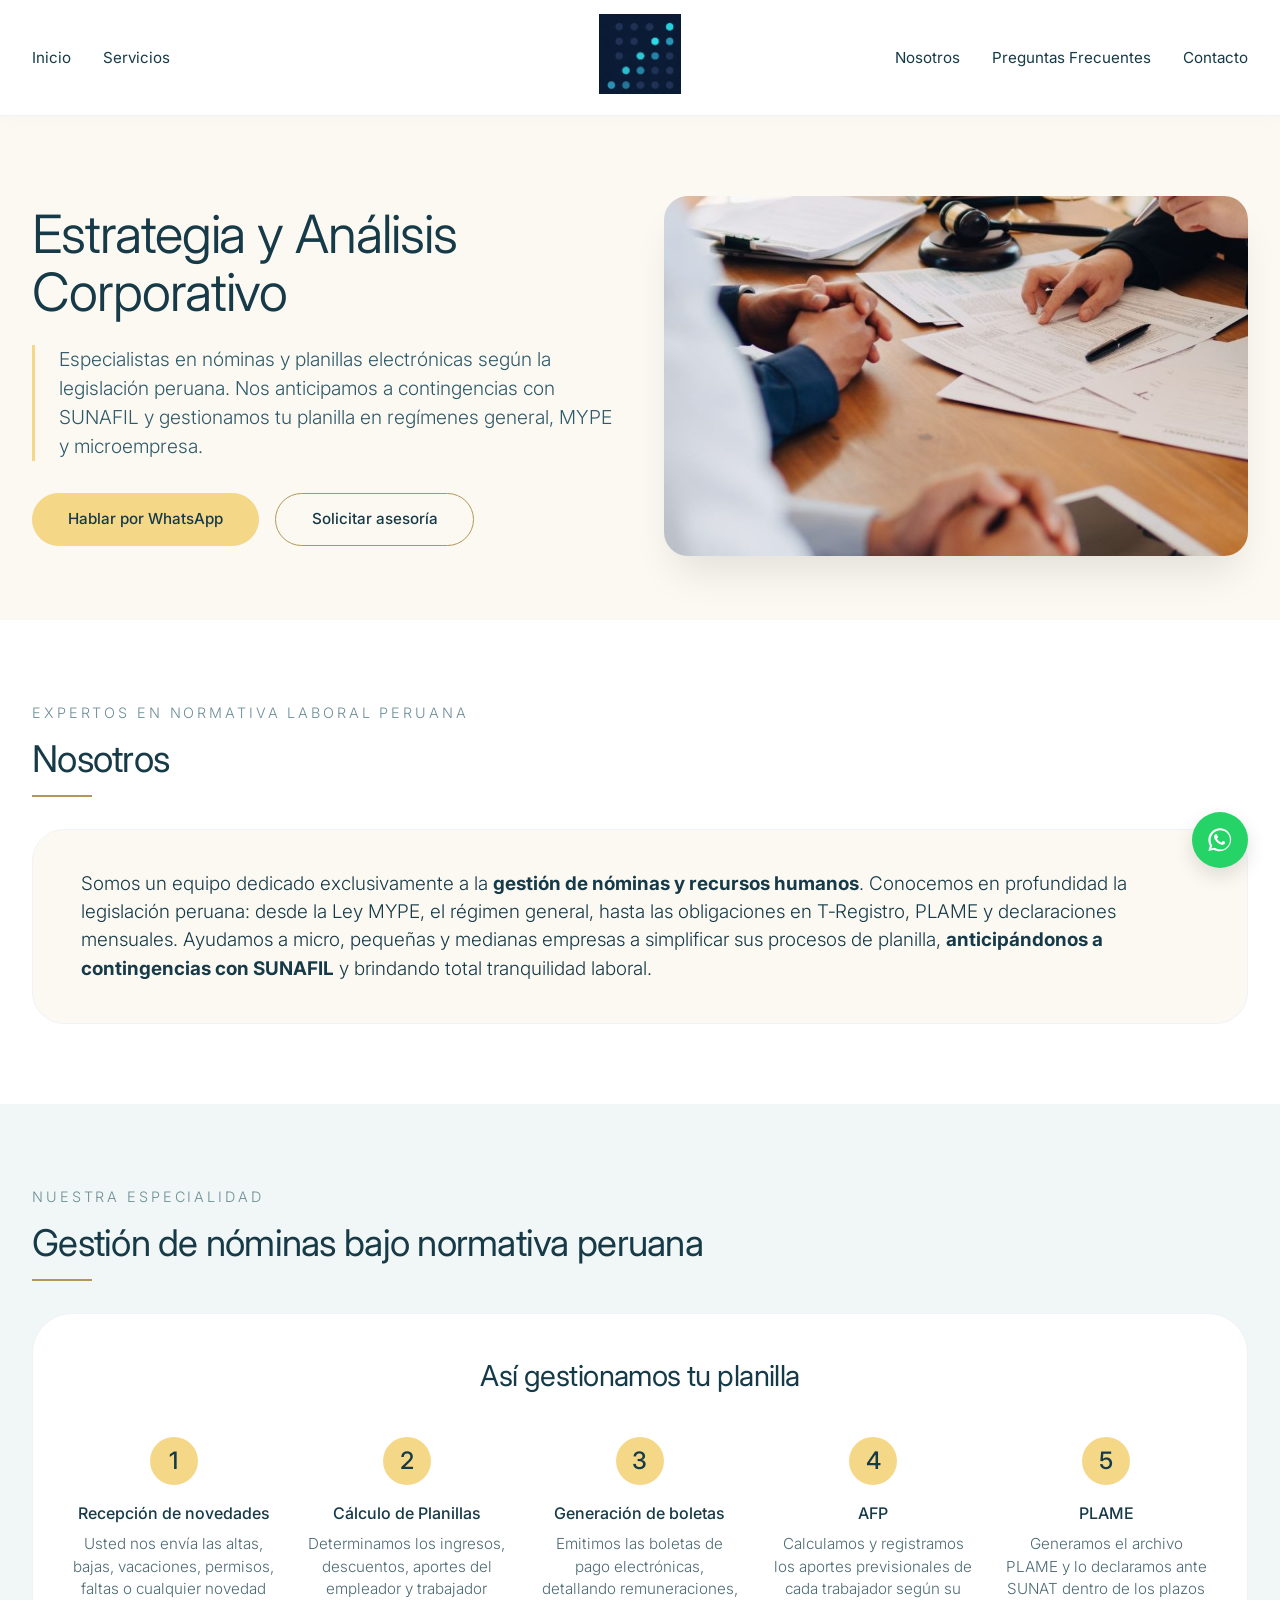
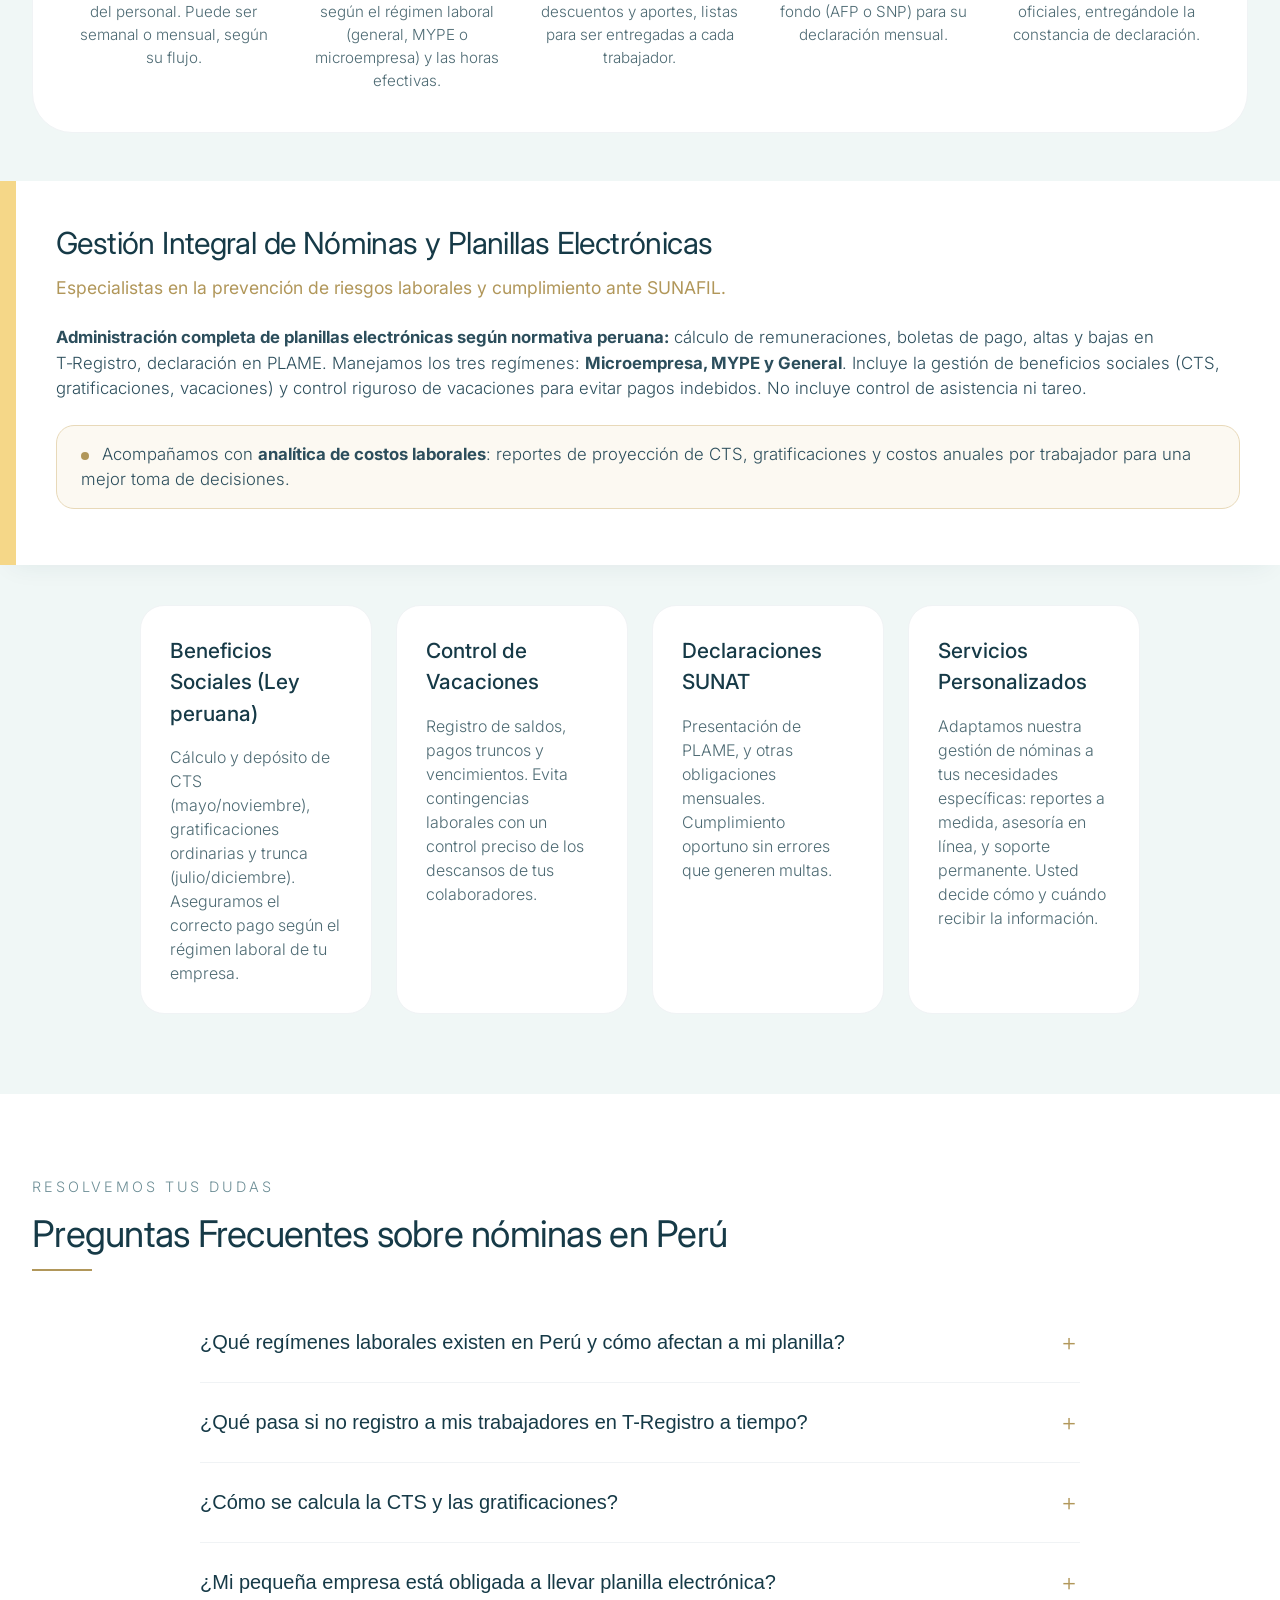
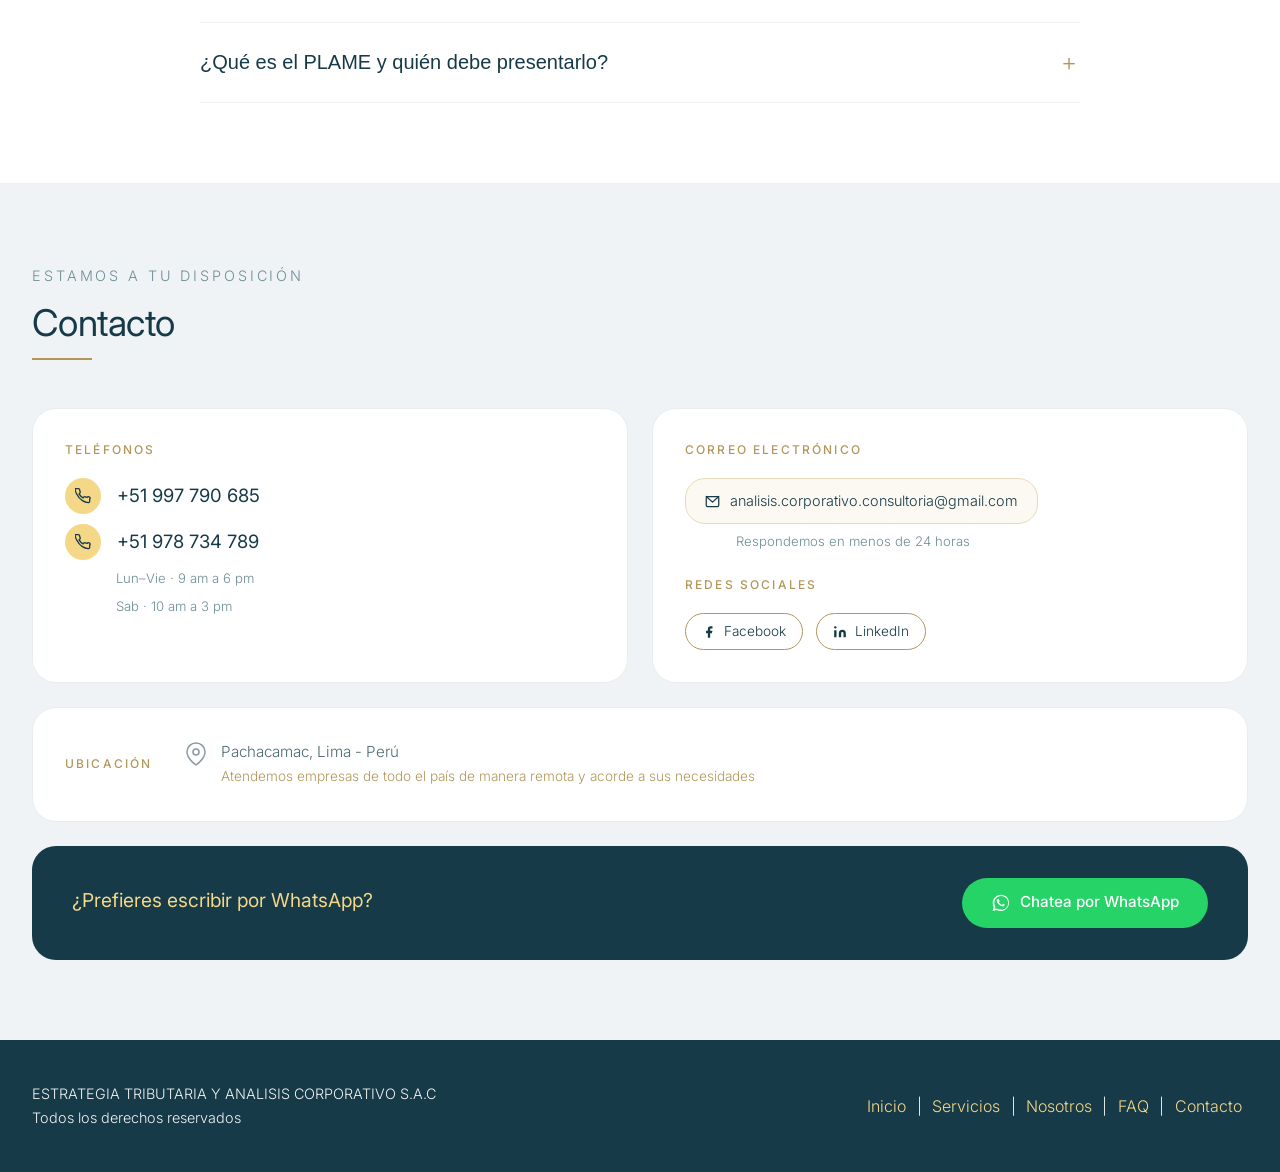
==== commit e7994188: "Add files via upload" ====
--- a/index.html
+++ b/index.html
@@ -66,7 +66,7 @@
         <span class="section-subtitle">Expertos en normativa laboral peruana</span>
         <h2>Nosotros</h2>
         <div class="about-text">
-          <p>En <strong>Estrategia Tributaria y Análisis Corporativo S.A.C.</strong> somos un equipo dedicado exclusivamente a la gestión de nóminas y recursos humanos. Conocemos en profundidad la legislación peruana: desde la Ley MYPE, el régimen general, hasta las obligaciones en T‑Registro, PLAME y declaraciones mensuales. Ayudamos a micro, pequeñas y medianas empresas a simplificar sus procesos de planilla, <strong>anticipándonos a contingencias con SUNAFIL</strong> y brindando total tranquilidad laboral. Estamos ubicados en <strong>Pachacamac, Fundo Matamoros, Lima</strong>, y atendemos empresas de todo el país de manera remota.</p>
+          <p>Somos un equipo dedicado exclusivamente a la <strong>gestión de nóminas y recursos humanos</strong>. Conocemos en profundidad la legislación peruana: desde la Ley MYPE, el régimen general, hasta las obligaciones en T‑Registro, PLAME y declaraciones mensuales. Ayudamos a micro, pequeñas y medianas empresas a simplificar sus procesos de planilla, <strong>anticipándonos a contingencias con SUNAFIL</strong> y brindando total tranquilidad laboral.</p>
         </div>
       </div>
     </section>
--- a/css/styles.css
+++ b/css/styles.css
@@ -54,7 +54,7 @@
   margin-bottom: 0.5rem;
 }
 
-/* HEADER */
+/* HEADER con logo mejor contrastado */
 .site-header {
   position: sticky;
   top: 0;
@@ -100,9 +100,10 @@
   display: flex;
   justify-content: center;
   padding: 0.3rem 1.2rem;
+  border-radius: 60px;
 }
 .logo-img {
-  max-height: 72px;
+  max-height: 80px;
   width: auto;
   object-fit: contain;
 }
@@ -128,7 +129,7 @@
   background-color: #20b859;
 }
 
-/* botones genéricos */
+/* botones */
 .btn {
   display: inline-block;
   padding: 0.9rem 2.2rem;
@@ -162,6 +163,9 @@
   background-color: #fcf9f2;
   border-color: #163a47;
 }
+.btn-block {
+  width: 100%;
+}
 .btn-whatsapp-large {
   background-color: #f0f7f6;
   border: 1px solid #b1975a;
@@ -171,10 +175,10 @@
   justify-content: center;
   gap: 0.5rem;
   font-weight: 500;
-  padding: 1rem 2rem;
+  padding: 1rem 1.8rem;
   border-radius: 60px;
+  margin: 1rem 0;
   font-size: 1.2rem;
-  transition: 0.2s;
 }
 .btn-whatsapp-large:hover {
   background-color: #e8d9b9;
@@ -230,7 +234,7 @@
   background: #ffffff;
 }
 .about-text {
-  max-width: 820px;
+
   background: #fcf9f2;
   padding: 2.5rem 3rem;
   border-radius: 32px;
@@ -239,11 +243,13 @@
   border: 1px solid #f0f3f5;
 }
 
-/* SERVICES con flujo de trabajo */
+/* SERVICES - con flujo de trabajo */
 .services {
   background-color: #f0f7f6;
   padding: 5rem 0;
 }
+
+/* Process flow */
 .process-flow {
   background: #ffffff;
   border-radius: 40px;
@@ -288,13 +294,15 @@
   font-size: 0.95rem;
 }
 
+/* Servicio destacado - ESTE ES EL QUE QUIERES QUE SE VEA COMO ANTES */
 .service-featured {
   background: #ffffff;
   padding: 2.5rem;
-  border-radius: 30px;
+  border-radius: 0px;
   margin-bottom: 2.5rem;
-  border-left: 6px solid #f5d788;
+  border-left: 16px solid #f5d788;
   box-shadow: 0 12px 24px -12px rgba(21,58,71,0.08);
+  width: 100%; /* Asegura que ocupe todo el ancho del contenedor */
 }
 .service-featured h3 {
   font-size: 1.9rem;
@@ -316,7 +324,7 @@
 .subtle-analytics {
   background-color: #fcf9f2;
   padding: 1rem 1.5rem;
-  border-radius: 60px;
+  border-radius: 18px;
   color: #163a47;
   font-size: 0.98rem;
   display: inline-block;
@@ -332,7 +340,7 @@
   margin-right: 8px;
 }
 
-/* Service Grid - Versión corregida para centrar tarjetas */
+/* Grid de servicios (tarjetas pequeñas) - centradas pero manteniendo el estilo */
 .service-grid {
   display: grid;
   grid-template-columns: repeat(4, 1fr);
@@ -369,7 +377,7 @@
   flex-grow: 1;
 }
 
-/* FAQ */
+/* FAQ acordeón */
 .faq {
   padding: 5rem 0;
   background: #ffffff;
@@ -413,7 +421,7 @@
   border-radius: 12px;
 }
 .accordion-item.active .accordion-content {
-  max-height: 300px;
+  max-height: 250px;
   padding: 1rem 1.2rem;
   margin-bottom: 1rem;
 }
@@ -421,7 +429,7 @@
   color: #163a47;
 }
 
-/* CONTACTO */
+/* CONTACTO - versión informativa actualizada */
 .contact-info-only {
   padding: 5rem 0;
   background: #f0f3f5;
@@ -489,7 +497,7 @@
   gap: 0.6rem;
   background: #fcf9f2;
   border: 1px solid #e8d9b9;
-  border-radius: 60px;
+  border-radius: 20px;
   padding: 0.7rem 1.2rem;
   font-size: 0.9rem;
   color: #163a47;
@@ -654,6 +662,7 @@
   .contact-block--location { 
     flex-direction: column; 
     gap: 0.5rem; 
+    align-items: flex-start;
   }
 }
 
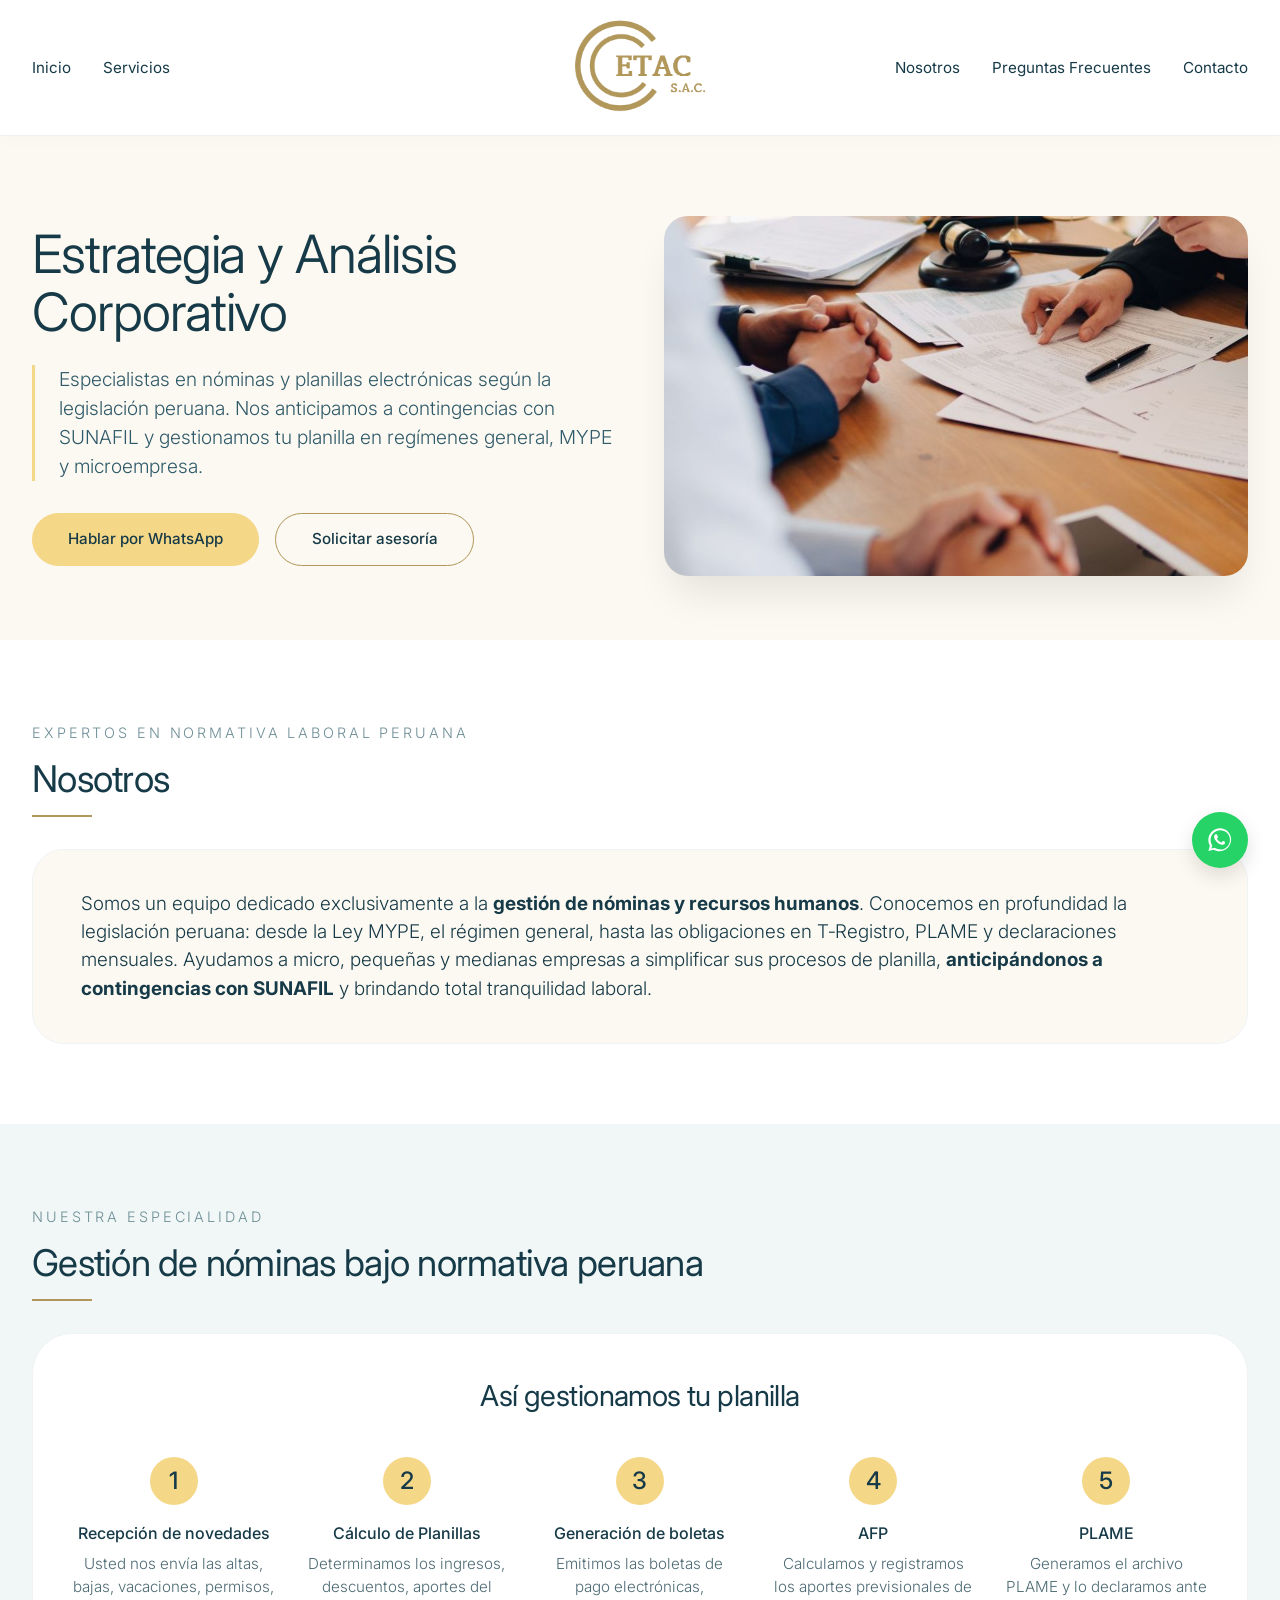
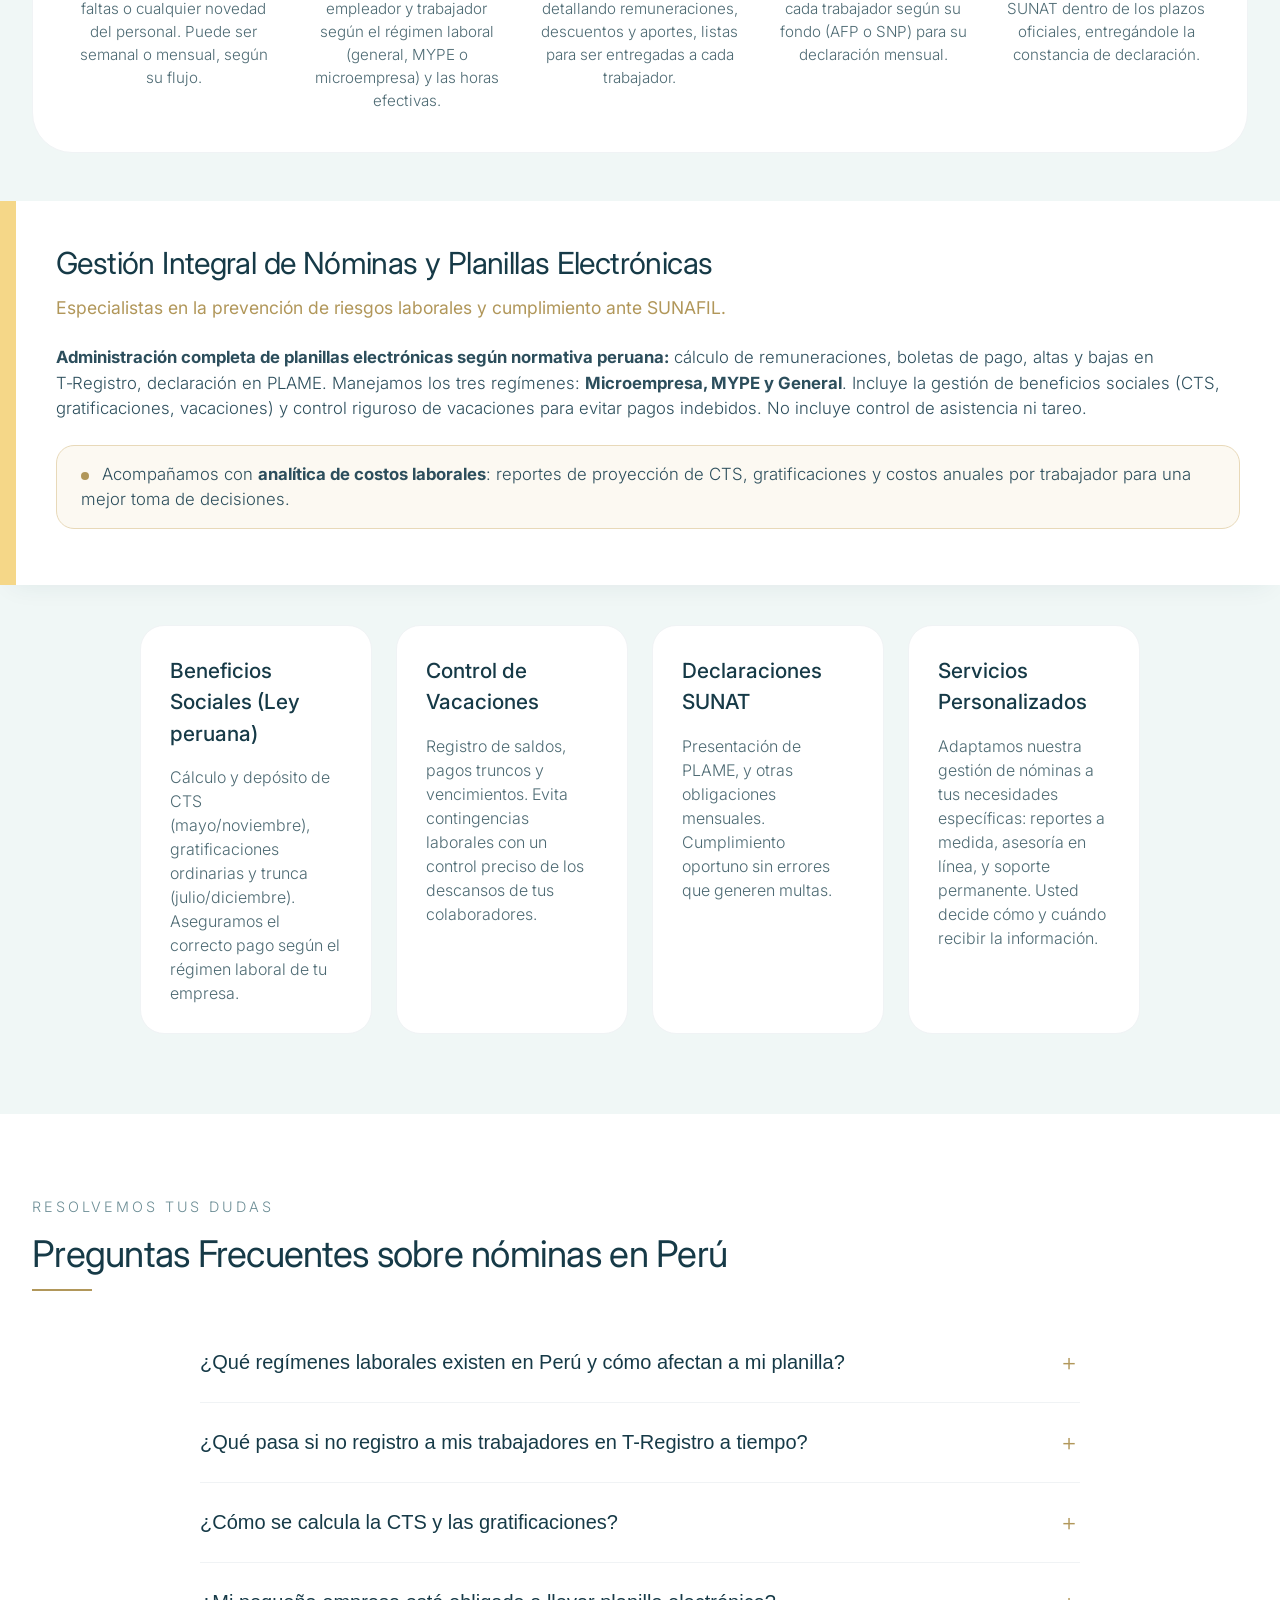
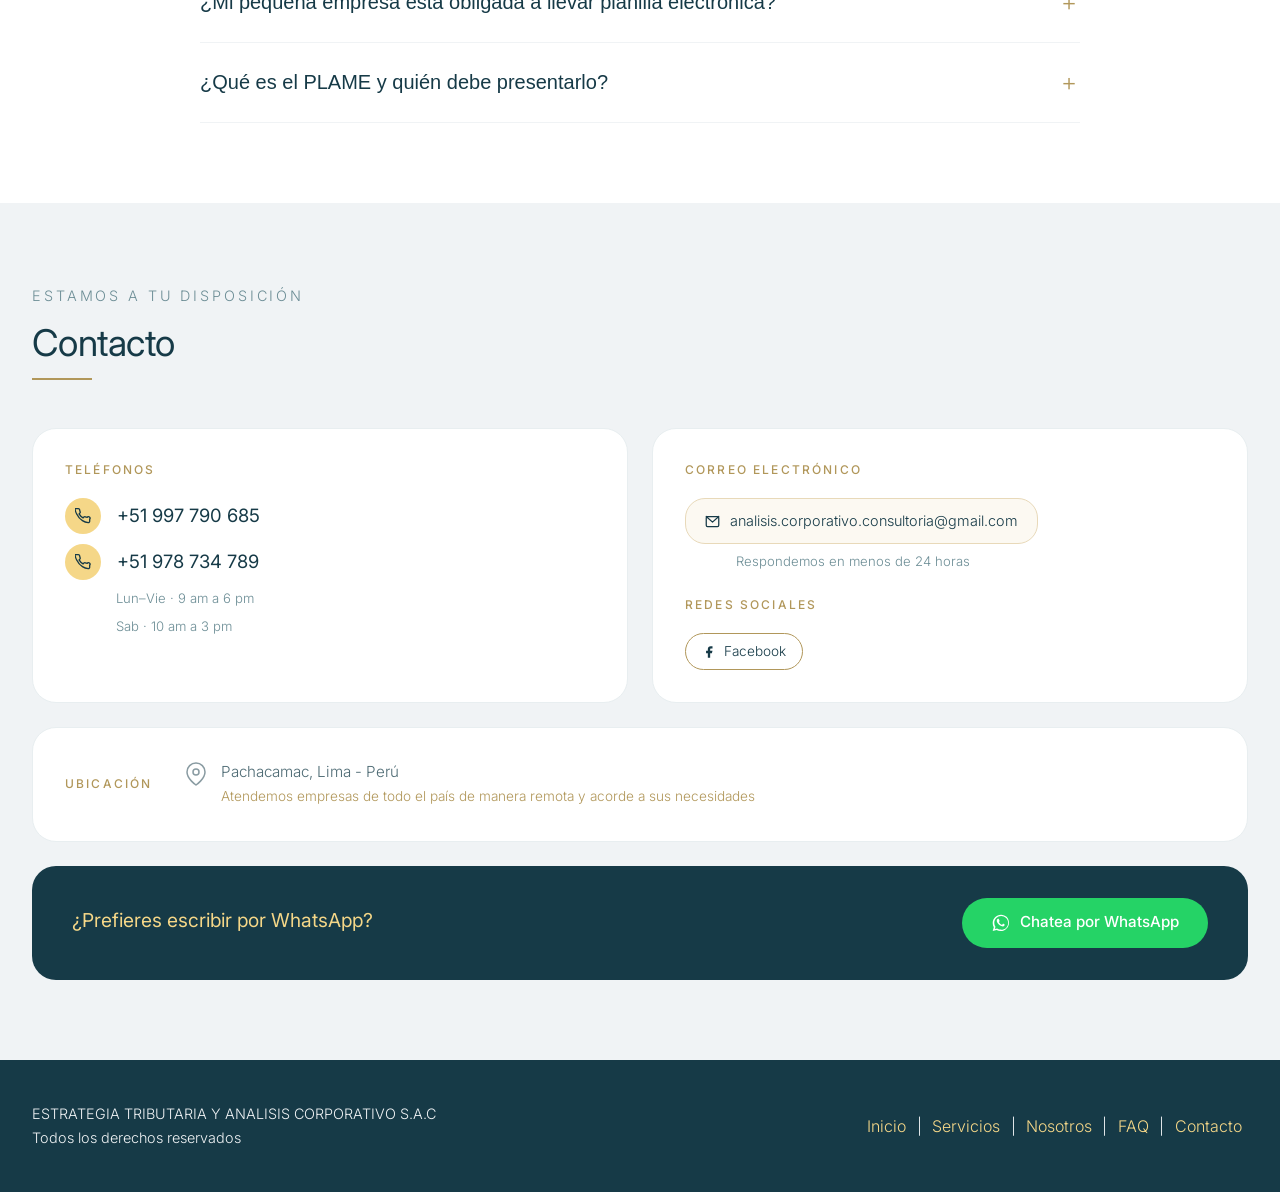
==== commit 340c69b1: "Update index.html" ====
--- a/index.html
+++ b/index.html
@@ -209,14 +209,14 @@
         <div style="margin-top: 1.5rem;">
           <p class="contact-block-label">Redes sociales</p>
           <div class="social-row">
-            <a href="#" class="social-pill" target="_blank">
+            <a href="https://www.facebook.com/profile.php?id=61583737785954" class="social-pill" target="_blank">
               <svg width="14" height="14" viewBox="0 0 24 24" fill="currentColor"><path d="M18 2h-3a5 5 0 00-5 5v3H7v4h3v8h4v-8h3l1-4h-4V7a1 1 0 011-1h3z"/></svg>
               Facebook
-            </a>
+            </a><!-- 
             <a href="#" class="social-pill" target="_blank">
               <svg width="14" height="14" viewBox="0 0 24 24" fill="currentColor"><path d="M16 8a6 6 0 016 6v7h-4v-7a2 2 0 00-2-2 2 2 0 00-2 2v7h-4v-7a6 6 0 016-6zM2 9h4v12H2z"/><circle cx="4" cy="4" r="2"/></svg>
               LinkedIn
-            </a>
+            </a>-->
           </div>
         </div>
       </div>
@@ -269,4 +269,4 @@
 
   <script src="js/script.js"></script>
 </body>
-</html>+</html>
--- a/css/styles.css
+++ b/css/styles.css
@@ -103,7 +103,7 @@
   border-radius: 60px;
 }
 .logo-img {
-  max-height: 80px;
+  max-height: 100px;
   width: auto;
   object-fit: contain;
 }
